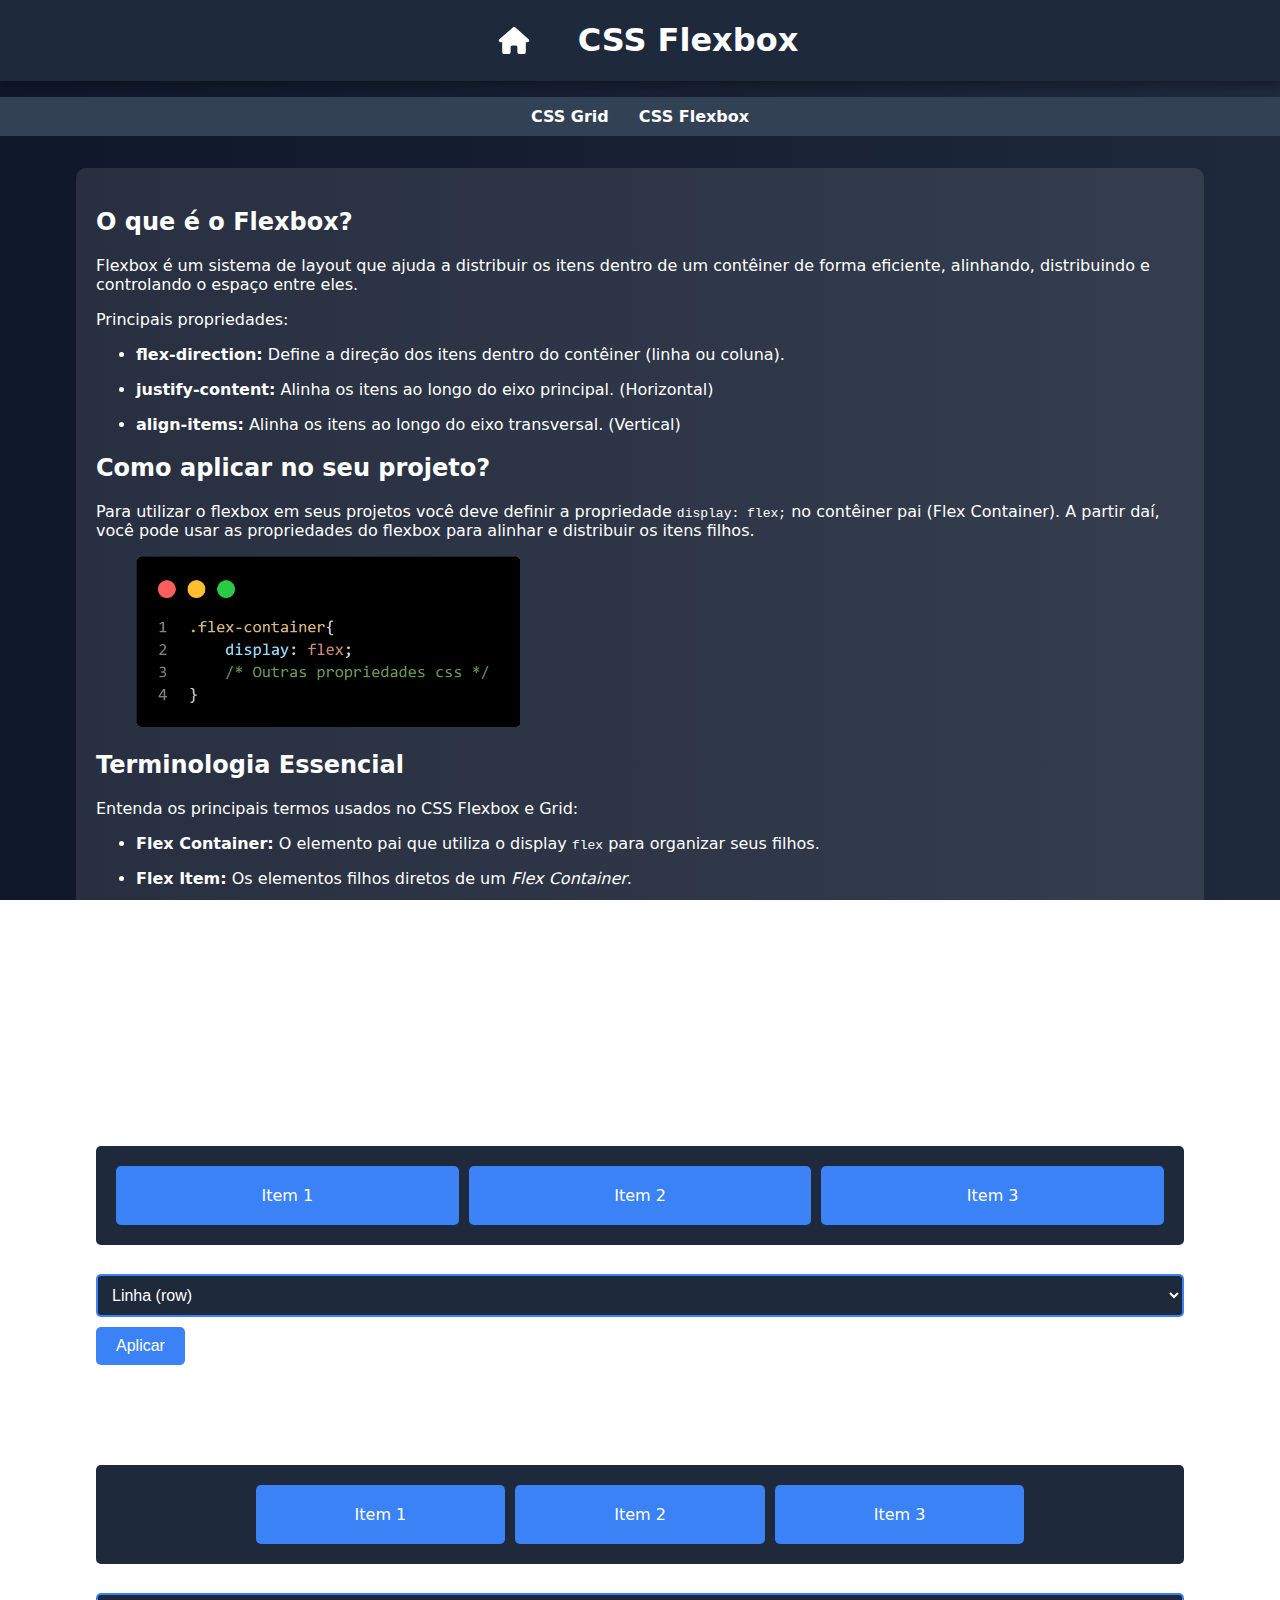
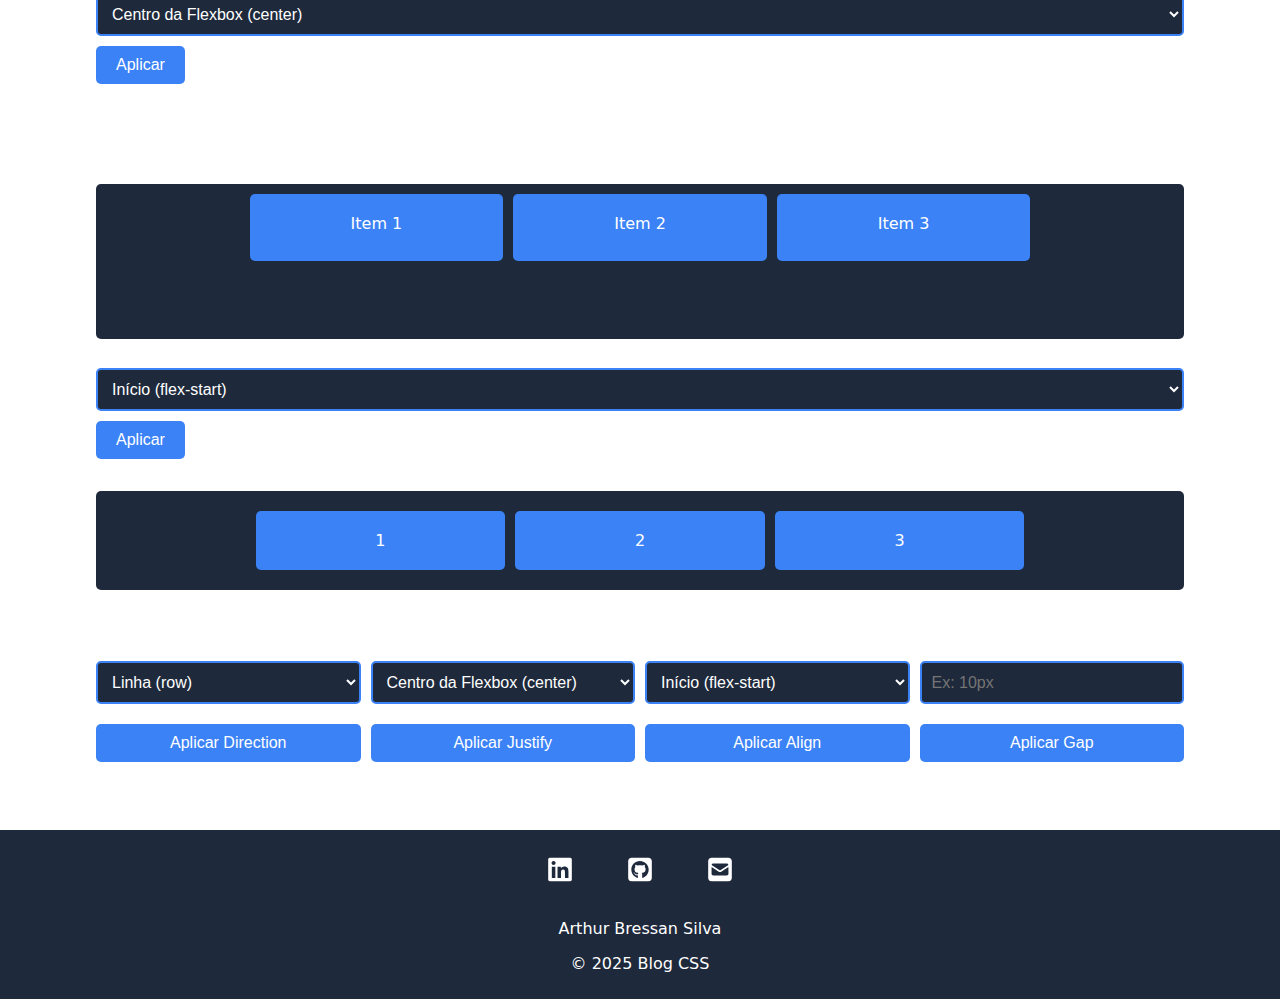
==== flexbox.html @ 9849afd4 "footer_upd_all_pages" ====
<!DOCTYPE html>
<html lang="pt-BR">
	<head>
		<meta charset="UTF-8" />
		<meta name="viewport" content="width=device-width, initial-scale=1.0" />
		<title>CSS Flexbox</title>
		<link rel="stylesheet" href="styles.css" />
	</head>

	<body>
		<header>
			<a href="index.html"
				><svg
					id="home_icon"
					xmlns="http://www.w3.org/2000/svg"
					viewBox="0 0 576 512">
					<!--!Font Awesome Free 6.7.2 by @fontawesome - https://fontawesome.com License - https://fontawesome.com/license/free Copyright 2025 Fonticons, Inc.-->
					<path
						fill="#ffffff"
						d="M575.8 255.5c0 18-15 32.1-32 32.1l-32 0 .7 160.2c0 2.7-.2 5.4-.5 8.1l0 16.2c0 22.1-17.9 40-40 40l-16 0c-1.1 0-2.2 0-3.3-.1c-1.4 .1-2.8 .1-4.2 .1L416 512l-24 0c-22.1 0-40-17.9-40-40l0-24 0-64c0-17.7-14.3-32-32-32l-64 0c-17.7 0-32 14.3-32 32l0 64 0 24c0 22.1-17.9 40-40 40l-24 0-31.9 0c-1.5 0-3-.1-4.5-.2c-1.2 .1-2.4 .2-3.6 .2l-16 0c-22.1 0-40-17.9-40-40l0-112c0-.9 0-1.9 .1-2.8l0-69.7-32 0c-18 0-32-14-32-32.1c0-9 3-17 10-24L266.4 8c7-7 15-8 22-8s15 2 21 7L564.8 231.5c8 7 12 15 11 24z" />
				</svg>
			</a>

			<h1>CSS Flexbox</h1>
		</header>
		<nav>
			<ul>
				<li><a href="grid.html">CSS Grid</a></li>
				<li><a href="flexbox.html">CSS Flexbox</a></li>
			</ul>
		</nav>
		<main>
			<section>
				<h2>O que é o Flexbox?</h2>
				<div class="info-box">
					<p>
						Flexbox é um sistema de layout que ajuda a distribuir os itens
						dentro de um contêiner de forma eficiente, alinhando, distribuindo e
						controlando o espaço entre eles.
					</p>
					<p>Principais propriedades:</p>
					<ul>
						<li>
							<strong>flex-direction:</strong> Define a direção dos itens dentro
							do contêiner (linha ou coluna).
						</li>
						<li>
							<strong>justify-content:</strong> Alinha os itens ao longo do eixo
							principal. (Horizontal)
						</li>
						<li>
							<strong>align-items:</strong> Alinha os itens ao longo do eixo
							transversal. (Vertical)
						</li>
					</ul>
				</div>
				<h2>Como aplicar no seu projeto?</h2>
				<p>
					Para utilizar o flexbox em seus projetos você deve definir a
					propriedade <code>display: flex;</code> no contêiner pai (Flex
					Container). A partir daí, você pode usar as propriedades do flexbox
					para alinhar e distribuir os itens filhos.
				</p>

				<figure>
					<img src="imgs/flex_container.png" alt="Código para usar o flexbox" />
				</figure>

				<h2>Terminologia Essencial</h2>
				<p>Entenda os principais termos usados no CSS Flexbox e Grid:</p>
				<ul>
					<li>
						<strong>Flex Container:</strong> O elemento pai que utiliza o
						display <code>flex</code> para organizar seus filhos.
					</li>
					<li>
						<strong>Flex Item:</strong> Os elementos filhos diretos de um
						<em>Flex Container</em>.
					</li>
					<li>
						<strong>Eixo Principal (Main Axis):</strong> O eixo ao longo do qual
						os itens são alinhados. É definido pela propriedade
						<code>flex-direction</code>.
					</li>
					<li>
						<strong>Eixo Transversal (Cross Axis):</strong> O eixo perpendicular
						ao eixo principal. É usado para alinhar itens com
						<code>align-items</code>.
					</li>
					<li>
						<strong>Gap:</strong> Espaçamento entre os itens em um contêiner
						flex ou grid, definido pelas propriedades <code>gap</code>,
						<code>row-gap</code> e <code>column-gap</code>.
					</li>
					<li>
						<strong>Justify Content:</strong> Propriedade usada para alinhar os
						itens ao longo do eixo principal.
					</li>
					<li>
						<strong>Align Items:</strong> Propriedade usada para alinhar os
						itens ao longo do eixo transversal.
					</li>
				</ul>

				<div class="section-examples">
					<article>
						<h2>Exemplo de CSS flex-direction</h2>
						<div class="flex-container" id="flexContainerDirection">
							<div class="flex-item">Item 1</div>
							<div class="flex-item">Item 2</div>
							<div class="flex-item">Item 3</div>
						</div>

						<label for="flexDirection">Flex Direction:</label>
						<select id="flexDirection">
							<option value="row">Linha (row)</option>
							<option value="column">Coluna (column)</option>
							<option value="row-reverse">Linha Invertida (row-reverse)</option>
							<option value="column-reverse">
								Coluna Invertida (column-reverse)
							</option>
						</select>

						<button onclick="updateFlexboxDirection()">Aplicar</button>
					</article>

					<article>
						<h2>Exemplo de CSS flex justify-content</h2>
						<div class="flex-container-justify" id="flexContainerJustify">
							<div class="flex-item-justify">Item 1</div>
							<div class="flex-item-justify">Item 2</div>
							<div class="flex-item-justify">Item 3</div>
						</div>

						<label for="flexJustify">Flex Justify:</label>
						<select id="flexJustify">
							<option value="center">Centro da Flexbox (center)</option>
							<option value="flex-start">Começo da Flexbox (flex-start)</option>
							<option value="flex-end">Fim da Flexbox (flex-end)</option>
							<option value="space-between">
								Espaço entre (space-between)
							</option>
							<option value="space-around">
								Espaço ao redor (space-around)
							</option>
							<option value="space-evenly">
								Espaço eventual (space-evenly)
							</option>
						</select>

						<button onclick="updateFlexboxJustify()">Aplicar</button>
					</article>

					<article>
						<h2>Exemplo de CSS align-items</h2>
						<div class="flex-container-align" id="flexContainerAlign">
							<div class="flex-item-align">Item 1</div>
							<div class="flex-item-align">Item 2</div>
							<div class="flex-item-align">Item 3</div>
						</div>

						<label for="alignItems">Escolha o alinhamento:</label>
						<select id="alignItems">
							<option value="flex-start">Início (flex-start)</option>
							<option value="flex-end">Fim (flex-end)</option>
							<option value="center">Centro (center)</option>
							<option value="baseline">Baseline</option>
						</select>

						<button onclick="updateAlignItems()">Aplicar</button>
					</article>

					<div class="flex-container" id="flexContainerComplete">
						<div class="flex-item-justify">1</div>
						<div class="flex-item-justify">2</div>
						<div class="flex-item-justify">3</div>
					</div>

					<div class="inputs-examples-flex">
						<label for="flexDirection">Flex Direction:</label>
						<label for="justifyContent">Justify Content:</label>
						<label for="alignItems">Align Items:</label>
						<label for="gapFlex">Gap:</label>

						<select id="flexDirectionComp">
							<option value="row">Linha (row)</option>
							<option value="column">Coluna (column)</option>
							<option value="row-reverse">Linha Invertida (row-reverse)</option>
							<option value="column-reverse">
								Coluna Invertida (column-reverse)
							</option>
						</select>

						<select id="justifyContentComp">
							<option value="center">Centro da Flexbox (center)</option>
							<option value="flex-start">Começo da Flexbox (flex-start)</option>
							<option value="flex-end">Fim da Flexbox (flex-end)</option>
							<option value="space-between">
								Espaço entre (space-between)
							</option>
							<option value="space-around">
								Espaço ao redor (space-around)
							</option>
							<option value="space-evenly">
								Espaço eventual (space-evenly)
							</option>
						</select>

						<select id="alignItemsComp">
							<option value="flex-start">Início (flex-start)</option>
							<option value="flex-end">Fim (flex-end)</option>
							<option value="center">Centro (center)</option>
							<option value="baseline">Baseline</option>
						</select>

						<input type="text" id="gapFlexComp" placeholder="Ex: 10px" />

						<button onclick="updateFlexDirection()">Aplicar Direction</button>
						<button onclick="updateJustifyContent()">Aplicar Justify</button>
						<button onclick="updateAlignItemsComp()">Aplicar Align</button>
						<button onclick="updateGapFlex()">Aplicar Gap</button>
					</div>
				</div>
			</section>
		</main>
		<footer>
			<figure>
			  <p>
				<a href="https://www.linkedin.com/in/arthur-bressan-silva/"><svg class="icon_footer" xmlns="http://www.w3.org/2000/svg" viewBox="0 0 448 512"><!--!Font Awesome Free 6.7.2 by @fontawesome - https://fontawesome.com License - https://fontawesome.com/license/free Copyright 2025 Fonticons, Inc.--><path fill="#ffffff" d="M416 32H31.9C14.3 32 0 46.5 0 64.3v383.4C0 465.5 14.3 480 31.9 480H416c17.6 0 32-14.5 32-32.3V64.3c0-17.8-14.4-32.3-32-32.3zM135.4 416H69V202.2h66.5V416zm-33.2-243c-21.3 0-38.5-17.3-38.5-38.5S80.9 96 102.2 96c21.2 0 38.5 17.3 38.5 38.5 0 21.3-17.2 38.5-38.5 38.5zm282.1 243h-66.4V312c0-24.8-.5-56.7-34.5-56.7-34.6 0-39.9 27-39.9 54.9V416h-66.4V202.2h63.7v29.2h.9c8.9-16.8 30.6-34.5 62.9-34.5 67.2 0 79.7 44.3 79.7 101.9V416z"/></svg></a>
			  </p>
			  <p>
				<a href="https://github.com/Arthur-Bressan"><svg class="icon_footer" xmlns="http://www.w3.org/2000/svg" viewBox="0 0 448 512"><!--!Font Awesome Free 6.7.2 by @fontawesome - https://fontawesome.com License - https://fontawesome.com/license/free Copyright 2025 Fonticons, Inc.--><path fill="#ffffff" d="M448 96c0-35.3-28.7-64-64-64H64C28.7 32 0 60.7 0 96V416c0 35.3 28.7 64 64 64H384c35.3 0 64-28.7 64-64V96zM265.8 407.7c0-1.8 0-6 .1-11.6c.1-11.4 .1-28.8 .1-43.7c0-15.6-5.2-25.5-11.3-30.7c37-4.1 76-9.2 76-73.1c0-18.2-6.5-27.3-17.1-39c1.7-4.3 7.4-22-1.7-45c-13.9-4.3-45.7 17.9-45.7 17.9c-13.2-3.7-27.5-5.6-41.6-5.6s-28.4 1.9-41.6 5.6c0 0-31.8-22.2-45.7-17.9c-9.1 22.9-3.5 40.6-1.7 45c-10.6 11.7-15.6 20.8-15.6 39c0 63.6 37.3 69 74.3 73.1c-4.8 4.3-9.1 11.7-10.6 22.3c-9.5 4.3-33.8 11.7-48.3-13.9c-9.1-15.8-25.5-17.1-25.5-17.1c-16.2-.2-1.1 10.2-1.1 10.2c10.8 5 18.4 24.2 18.4 24.2c9.7 29.7 56.1 19.7 56.1 19.7c0 9 .1 21.7 .1 30.6c0 4.8 .1 8.6 .1 10c0 4.3-3 9.5-11.5 8C106 393.6 59.8 330.8 59.8 257.4c0-91.8 70.2-161.5 162-161.5s166.2 69.7 166.2 161.5c.1 73.4-44.7 136.3-110.7 158.3c-8.4 1.5-11.5-3.7-11.5-8zm-90.5-54.8c-.2-1.5 1.1-2.8 3-3.2c1.9-.2 3.7 .6 3.9 1.9c.3 1.3-1 2.6-3 3c-1.9 .4-3.7-.4-3.9-1.7zm-9.1 3.2c-2.2 .2-3.7-.9-3.7-2.4c0-1.3 1.5-2.4 3.5-2.4c1.9-.2 3.7 .9 3.7 2.4c0 1.3-1.5 2.4-3.5 2.4zm-14.3-2.2c-1.9-.4-3.2-1.9-2.8-3.2s2.4-1.9 4.1-1.5c2 .6 3.3 2.1 2.8 3.4c-.4 1.3-2.4 1.9-4.1 1.3zm-12.5-7.3c-1.5-1.3-1.9-3.2-.9-4.1c.9-1.1 2.8-.9 4.3 .6c1.3 1.3 1.8 3.3 .9 4.1c-.9 1.1-2.8 .9-4.3-.6zm-8.5-10c-1.1-1.5-1.1-3.2 0-3.9c1.1-.9 2.8-.2 3.7 1.3c1.1 1.5 1.1 3.3 0 4.1c-.9 .6-2.6 0-3.7-1.5zm-6.3-8.8c-1.1-1.3-1.3-2.8-.4-3.5c.9-.9 2.4-.4 3.5 .6c1.1 1.3 1.3 2.8 .4 3.5c-.9 .9-2.4 .4-3.5-.6zm-6-6.4c-1.3-.6-1.9-1.7-1.5-2.6c.4-.6 1.5-.9 2.8-.4c1.3 .7 1.9 1.8 1.5 2.6c-.4 .9-1.7 1.1-2.8 .4z"/></svg></a>
			  </p>
			  <p>
				<a href="mailto:arthurbressan789@gmail.com?subject=Contato%20via%20GitHub&body=Olá,%20Arthur!"><svg class="icon_footer"  xmlns="http://www.w3.org/2000/svg" viewBox="0 0 448 512"><!--!Font Awesome Free 6.7.2 by @fontawesome - https://fontawesome.com License - https://fontawesome.com/license/free Copyright 2025 Fonticons, Inc.--><path fill="#ffffff" d="M64 32C28.7 32 0 60.7 0 96L0 416c0 35.3 28.7 64 64 64l320 0c35.3 0 64-28.7 64-64l0-320c0-35.3-28.7-64-64-64L64 32zM218 271.7L64.2 172.4C66 156.4 79.5 144 96 144l256 0c16.5 0 30 12.4 31.8 28.4L230 271.7c-1.8 1.2-3.9 1.8-6 1.8s-4.2-.6-6-1.8zm29.4 26.9L384 210.4 384 336c0 17.7-14.3 32-32 32L96 368c-17.7 0-32-14.3-32-32l0-125.6 136.6 88.2c7 4.5 15.1 6.9 23.4 6.9s16.4-2.4 23.4-6.9z"/></svg></a>
			  </p>
			</figure>
			
			<p>Arthur Bressan Silva</p>
			<p>&copy; 2025 Blog CSS</p>
	  
		  </footer>

		<script src="script.js"></script>
	</body>
</html>
---- styles.css ----
body {
    font-family: system-ui, -apple-system, BlinkMacSystemFont, 'Segoe UI', Roboto, Oxygen, Ubuntu, Cantarell, 'Open Sans', 'Helvetica Neue', sans-serif;
    margin: 0;
    padding: 0;
    background: linear-gradient(to right, #0f172a, #1e293b);
    color: #ffffff;
    background-repeat: no-repeat;
    background-attachment: fixed;
    background-size: cover;
    width: 100%;
}

html, body, section, header, footer {
    overflow-x: hidden; /* Disable horizontal scrolling */
    overflow-y: auto;
}

header {
    display: flex;
    align-items: center;
    justify-content: center;
    gap: 2em;
    background: #1e293b;
    box-shadow: 0px 4px 10px rgba(0, 0, 0, 0.3);
}

#home_icon {
    width: 5vw;
    height: 3vh;
    display: block;
}

#home_icon:hover {
    cursor: pointer;
}

nav ul {
    display: flex;
    justify-content: center;
    list-style: none;
    padding: 10px;
    background: #334155;
}

nav ul li {
    margin: 0 15px;
}

nav ul li a {
    color: #ffffff;
    text-decoration: none;
    font-weight: bold;
}

li{
    margin-bottom: 1em;
}

main {
    display: flex;
    flex-direction: column;
    flex-wrap: wrap;
    gap: 2em;
    margin-top: 2em;
}

img {
    width: 30vw;
}

section {
    display: block;
    padding: 20px;
    background: rgba(255, 255, 255, 0.1);
    border-radius: 10px;
    width: 85%;
    margin: 0 auto;
}

.section-examples {
    display: flex;
    flex-direction: column;
    border-radius: 10px;
    width: 100%;
    margin: 0 auto;
    gap: 2em;
}

.inputs-examples-flex {
    display: grid;
    grid-template-columns: 1fr 1fr 1fr 1fr;
    gap: 10px;
}

footer {
    text-align: center;
    padding: 10px;
    background: #1e293b;
    margin-top: 3em;
}

footer figure {
    display: flex;
    justify-content: center;
    align-items: center;
    gap: 1em;
    margin: 0;
}

.icon_footer {
    width: 5vw;
    height: 3vh;
    align-self: center;
}

.icon_footer:hover {
    cursor: pointer;
    transform: scale(1.2);
    transition: .3s ease-out;
}

.flex-container {
    display: flex;
    flex-direction: row;
    justify-content: center; /* Alinha os itens ao centro */
    gap: 10px;
    background: #1e293b;
    padding: 20px;
    border-radius: 5px;
}

.flex-item {
    background: #3b82f6;
    padding: 20px;
    text-align: center;
    border-radius: 5px;
    color: white;
    width: 20px;
    flex: 1;
}

.flex-container-justify {
    display: flex;
    flex-direction: row;
    justify-content: center; /* Alinha os itens ao centro */
    background: #1e293b;
    padding: 20px;
    gap: 10px;
    border-radius: 5px;
}

.flex-item-justify {
    background: #3b82f6;
    padding: 20px;
    text-align: center;
    border-radius: 5px;
    color: white;
    max-width: 20%;
    flex: 1;
}

.flex-container-align {
    display: flex;
    flex-direction: row;
    justify-content: center;
    background: #1e293b;
    padding: 10px;
    gap: 10px;
    height: 15vh;
    border-radius: 5px;
}

.flex-container-align-content{
    display: flex;
    flex-direction: row;
    justify-content: center;
    background: #1e293b;
    padding: 10px;
    gap: 10px;
    height: 15vh;
    border-radius: 5px;
}

.flex-item-align {
    background: #3b82f6;
    padding: 20px;
    text-align: center;
    border-radius: 5px;
    color: white;
    max-width: 20%;
    max-height: 20%;
    flex: 1;
}

.flex-item-align-content{
    background: #3b82f6;
    padding: 20px;
    text-align: center;
    border-radius: 5px;
    color: white;
    max-width: 20%;
    max-height: 20%;
    flex: 1;
}

input[type="text"] {
    padding: 10px;
    border: 2px solid #3b82f6;
    border-radius: 5px;
    background-color: #1e293b;
    color: white;
    font-size: 16px;
    width: 100%;
    margin: 10px 0;
    box-sizing: border-box;
    transition: all 0.3s ease;;
}

input[type="radio"] {
    appearance: none; 
    -webkit-appearance: none;
    background-color: #1e293b;
    border: 2px solid #3b82f6;
    border-radius: 5px;
    width: 20px;
    height: 20px;
    cursor: pointer;
    transition: all 0.3s ease;
    align-items: center;
}

input[type="radio"]:checked {
    background-color: #3b82f6; 
    border-color: #2563eb; 
}

input[type="radio"]:focus {
    outline: none;
    box-shadow: 0 0 5px #2563eb;
}

/* Estilo do botão */
button {
    background-color: #3b82f6;
    color: white;
    padding: 10px 20px;
    border: none;
    border-radius: 5px;
    font-size: 16px;
    cursor: pointer;
    transition: background-color 0.3s ease;
}

button a {
    color: white;
    text-decoration: none;
}

button:hover {
    background-color: #2563eb;
}

.inputs-examples {
    display: grid;
    grid-template-columns: 1fr 1fr 1fr;
    gap: 10px;
}

input[type="text"]:focus {
    outline: none;
    border-color: #2563eb;
    background-color: #1f2937;
}

.grid-container {
    display: grid;
    grid-template-columns: repeat(2, 1fr);
    gap: 10px;
    background: #1e293b;
    padding: 20px;
    width: 95%;
    border-radius: 10px;
}

.grid-item {
    background: #3b82f6;
    padding: 20px;
    text-align: center;
    border-radius: 5px;
    color: white;
}

/* Estilo para o select */
select {
    padding: 10px;
    border: 2px solid #3b82f6;
    border-radius: 5px;
    background-color: #1e293b;
    color: white;
    font-size: 16px;
    width: 100%;
    margin: 10px 0;
    box-sizing: border-box;
    transition: all 0.3s ease;
}

select:focus {
    outline: none;
    border-color: #2563eb;
    background-color: #1f2937;
}

/* Estilo do botão */
button {
    background-color: #3b82f6;
    color: white;
    padding: 10px 20px;
    border: none;
    border-radius: 5px;
    font-size: 16px;
    cursor: pointer;
    transition: background-color 0.3s ease;
}

button:hover {
    background-color: #2563eb;
}

@media (max-width: 768px) {
    main {
        grid-template-columns: repeat(2, 1fr);
    }

    .flex-item-justify {
        max-width: 2em;
    }
}

@media (max-width: 430px) {
    .inputs-examples-flex {
        grid-template-columns: 1fr 1fr 1fr 1fr;
    }

    .inputs-examples-flex button {
        background-color: #3b82f6;
        color: white;
        width: 90%;
        text-align: left;
        padding: 10px 10px;
    }

    img {
        width: 100%;
    }
}
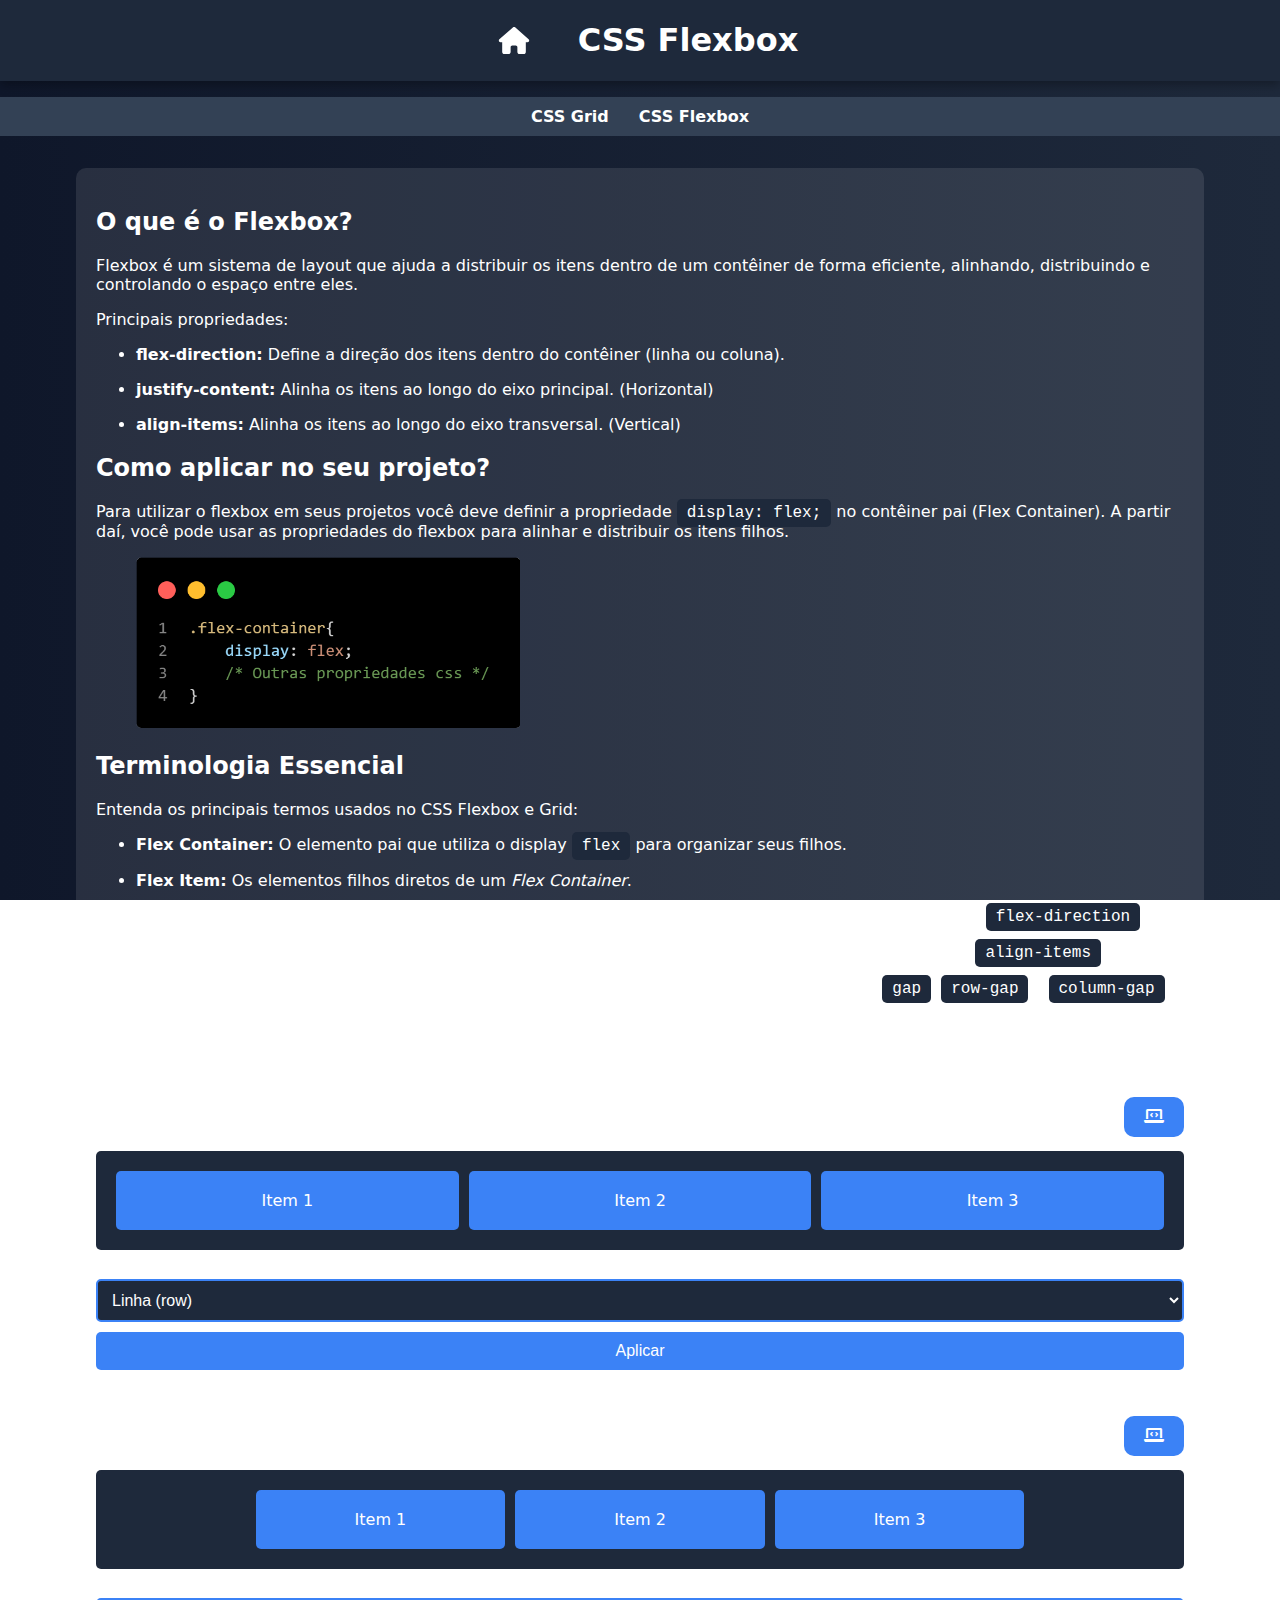
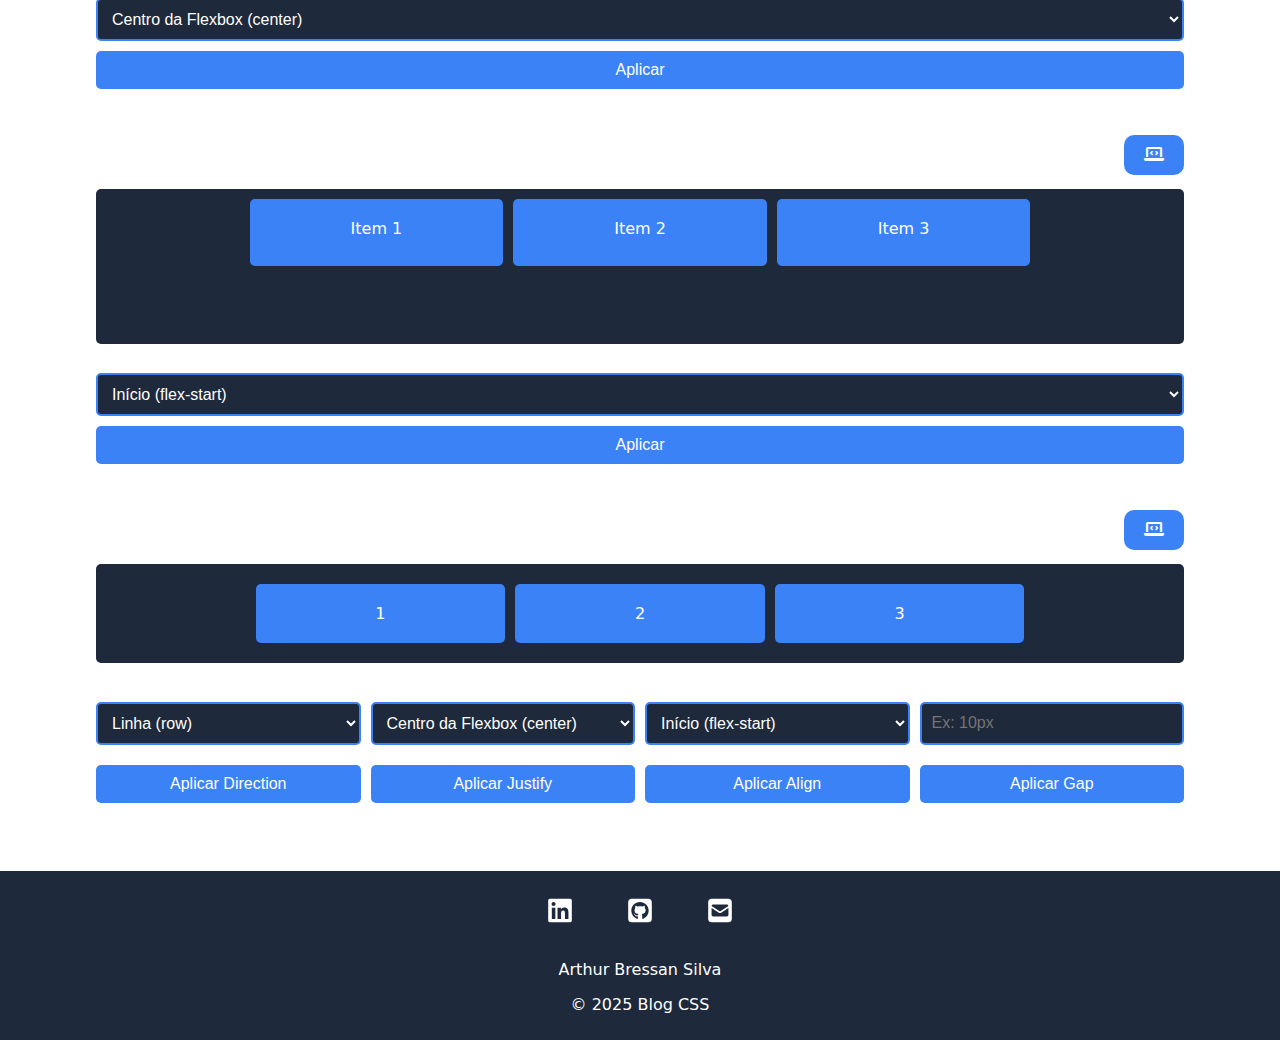
==== commit 868f4052: "flex_code_view" ====
--- a/flexbox.html
+++ b/flexbox.html
@@ -5,6 +5,7 @@
 		<meta name="viewport" content="width=device-width, initial-scale=1.0" />
 		<title>CSS Flexbox</title>
 		<link rel="stylesheet" href="styles.css" />
+		<link rel="stylesheet" href="https://cdnjs.cloudflare.com/ajax/libs/font-awesome/6.0.0-beta3/css/all.min.css">
 	</head>
 
 	<body>
@@ -29,6 +30,32 @@
 				<li><a href="flexbox.html">CSS Flexbox</a></li>
 			</ul>
 		</nav>
+
+		<template id="popup_template">
+			<div class="popup_code" id="popup_code_inner">
+			  <div class="article_header">
+				<h2>Código para melhor visualização</h2>
+				<span class="close" onclick="close_popup()">&times;</span>
+			  </div>
+			  <label id="example_title"></label>
+			  <div class="popup_code_content">
+				<code class="language-css">
+				  <p>.flex-container {</p>
+				  <ul class="code-list" id="code_list">
+					<!-- Itens serão adicionados via JS -->
+				  </ul>
+				  }
+				</code>
+			  </div>
+			  <p>
+				Este código é atualizado conforme você utiliza a exemplo interativo.
+			  </p>
+			</div>
+		  </template>
+		  
+		  <!-- Local onde o popup será exibido -->
+		  <div id="popup_code_container"></div>
+
 		<main>
 			<section>
 				<h2>O que é o Flexbox?</h2>
@@ -104,7 +131,11 @@
 
 				<div class="section-examples">
 					<article>
-						<h2>Exemplo de CSS flex-direction</h2>
+						<div class="article_header">
+							<h2>Exemplo de CSS flex-direction</h2>
+							<button onclick="open_popup('flexContainerDirection')"><i class="fa-solid fa-laptop-code" style="color: fff;"></i></button>
+						</div>
+
 						<div class="flex-container" id="flexContainerDirection">
 							<div class="flex-item">Item 1</div>
 							<div class="flex-item">Item 2</div>
@@ -125,7 +156,10 @@
 					</article>
 
 					<article>
-						<h2>Exemplo de CSS flex justify-content</h2>
+						<div class="article_header">
+							<h2>Exemplo de CSS flex justify-content</h2>
+							<button onclick="open_popup('flexContainerJustify')"><i class="fa-solid fa-laptop-code" style="color: fff;"></i></button>
+						</div>
 						<div class="flex-container-justify" id="flexContainerJustify">
 							<div class="flex-item-justify">Item 1</div>
 							<div class="flex-item-justify">Item 2</div>
@@ -152,7 +186,10 @@
 					</article>
 
 					<article>
-						<h2>Exemplo de CSS align-items</h2>
+						<div class="article_header">
+							<h2>Exemplo de CSS align-items</h2>
+							<button onclick="open_popup('flexContainerAlign')"><i class="fa-solid fa-laptop-code" style="color: fff;"></i></button>
+						</div>
 						<div class="flex-container-align" id="flexContainerAlign">
 							<div class="flex-item-align">Item 1</div>
 							<div class="flex-item-align">Item 2</div>
@@ -170,76 +207,109 @@
 						<button onclick="updateAlignItems()">Aplicar</button>
 					</article>
 
-					<div class="flex-container" id="flexContainerComplete">
-						<div class="flex-item-justify">1</div>
-						<div class="flex-item-justify">2</div>
-						<div class="flex-item-justify">3</div>
-					</div>
-
-					<div class="inputs-examples-flex">
-						<label for="flexDirection">Flex Direction:</label>
-						<label for="justifyContent">Justify Content:</label>
-						<label for="alignItems">Align Items:</label>
-						<label for="gapFlex">Gap:</label>
-
-						<select id="flexDirectionComp">
-							<option value="row">Linha (row)</option>
-							<option value="column">Coluna (column)</option>
-							<option value="row-reverse">Linha Invertida (row-reverse)</option>
-							<option value="column-reverse">
-								Coluna Invertida (column-reverse)
-							</option>
-						</select>
-
-						<select id="justifyContentComp">
-							<option value="center">Centro da Flexbox (center)</option>
-							<option value="flex-start">Começo da Flexbox (flex-start)</option>
-							<option value="flex-end">Fim da Flexbox (flex-end)</option>
-							<option value="space-between">
-								Espaço entre (space-between)
-							</option>
-							<option value="space-around">
-								Espaço ao redor (space-around)
-							</option>
-							<option value="space-evenly">
-								Espaço eventual (space-evenly)
-							</option>
-						</select>
-
-						<select id="alignItemsComp">
-							<option value="flex-start">Início (flex-start)</option>
-							<option value="flex-end">Fim (flex-end)</option>
-							<option value="center">Centro (center)</option>
-							<option value="baseline">Baseline</option>
-						</select>
-
-						<input type="text" id="gapFlexComp" placeholder="Ex: 10px" />
-
-						<button onclick="updateFlexDirection()">Aplicar Direction</button>
-						<button onclick="updateJustifyContent()">Aplicar Justify</button>
-						<button onclick="updateAlignItemsComp()">Aplicar Align</button>
-						<button onclick="updateGapFlex()">Aplicar Gap</button>
-					</div>
+					<article>
+						<div class="article_header">
+							<h2>Exemplo Completo</h2>
+							<button onclick="open_popup('flexContainerComplete')"><i class="fa-solid fa-laptop-code" style="color: fff;"></i></button>
+						</div>
+						<div class="flex-container" id="flexContainerComplete">
+							<div class="flex-item-justify">1</div>
+							<div class="flex-item-justify">2</div>
+							<div class="flex-item-justify">3</div>
+						</div>
+
+						<div class="inputs-examples-flex">
+							<label for="flexDirection">Flex Direction:</label>
+							<label for="justifyContent">Justify Content:</label>
+							<label for="alignItems">Align Items:</label>
+							<label for="gapFlex">Gap:</label>
+
+							<select id="flexDirectionComp">
+								<option value="row">Linha (row)</option>
+								<option value="column">Coluna (column)</option>
+								<option value="row-reverse">Linha Invertida (row-reverse)</option>
+								<option value="column-reverse">
+									Coluna Invertida (column-reverse)
+								</option>
+							</select>
+
+							<select id="justifyContentComp">
+								<option value="center">Centro da Flexbox (center)</option>
+								<option value="flex-start">Começo da Flexbox (flex-start)</option>
+								<option value="flex-end">Fim da Flexbox (flex-end)</option>
+								<option value="space-between">
+									Espaço entre (space-between)
+								</option>
+								<option value="space-around">
+									Espaço ao redor (space-around)
+								</option>
+								<option value="space-evenly">
+									Espaço eventual (space-evenly)
+								</option>
+							</select>
+
+							<select id="alignItemsComp">
+								<option value="flex-start">Início (flex-start)</option>
+								<option value="flex-end">Fim (flex-end)</option>
+								<option value="center">Centro (center)</option>
+								<option value="baseline">Baseline</option>
+							</select>
+
+							<input type="text" id="gapFlexComp" placeholder="Ex: 10px" />
+
+							<button onclick="updateFlexDirection()">Aplicar Direction</button>
+							<button onclick="updateJustifyContent()">Aplicar Justify</button>
+							<button onclick="updateAlignItemsComp()">Aplicar Align</button>
+							<button onclick="updateGapFlex()">Aplicar Gap</button>
+						</div>
+					</article>
 				</div>
 			</section>
 		</main>
 		<footer>
 			<figure>
-			  <p>
-				<a href="https://www.linkedin.com/in/arthur-bressan-silva/"><svg class="icon_footer" xmlns="http://www.w3.org/2000/svg" viewBox="0 0 448 512"><!--!Font Awesome Free 6.7.2 by @fontawesome - https://fontawesome.com License - https://fontawesome.com/license/free Copyright 2025 Fonticons, Inc.--><path fill="#ffffff" d="M416 32H31.9C14.3 32 0 46.5 0 64.3v383.4C0 465.5 14.3 480 31.9 480H416c17.6 0 32-14.5 32-32.3V64.3c0-17.8-14.4-32.3-32-32.3zM135.4 416H69V202.2h66.5V416zm-33.2-243c-21.3 0-38.5-17.3-38.5-38.5S80.9 96 102.2 96c21.2 0 38.5 17.3 38.5 38.5 0 21.3-17.2 38.5-38.5 38.5zm282.1 243h-66.4V312c0-24.8-.5-56.7-34.5-56.7-34.6 0-39.9 27-39.9 54.9V416h-66.4V202.2h63.7v29.2h.9c8.9-16.8 30.6-34.5 62.9-34.5 67.2 0 79.7 44.3 79.7 101.9V416z"/></svg></a>
-			  </p>
-			  <p>
-				<a href="https://github.com/Arthur-Bressan"><svg class="icon_footer" xmlns="http://www.w3.org/2000/svg" viewBox="0 0 448 512"><!--!Font Awesome Free 6.7.2 by @fontawesome - https://fontawesome.com License - https://fontawesome.com/license/free Copyright 2025 Fonticons, Inc.--><path fill="#ffffff" d="M448 96c0-35.3-28.7-64-64-64H64C28.7 32 0 60.7 0 96V416c0 35.3 28.7 64 64 64H384c35.3 0 64-28.7 64-64V96zM265.8 407.7c0-1.8 0-6 .1-11.6c.1-11.4 .1-28.8 .1-43.7c0-15.6-5.2-25.5-11.3-30.7c37-4.1 76-9.2 76-73.1c0-18.2-6.5-27.3-17.1-39c1.7-4.3 7.4-22-1.7-45c-13.9-4.3-45.7 17.9-45.7 17.9c-13.2-3.7-27.5-5.6-41.6-5.6s-28.4 1.9-41.6 5.6c0 0-31.8-22.2-45.7-17.9c-9.1 22.9-3.5 40.6-1.7 45c-10.6 11.7-15.6 20.8-15.6 39c0 63.6 37.3 69 74.3 73.1c-4.8 4.3-9.1 11.7-10.6 22.3c-9.5 4.3-33.8 11.7-48.3-13.9c-9.1-15.8-25.5-17.1-25.5-17.1c-16.2-.2-1.1 10.2-1.1 10.2c10.8 5 18.4 24.2 18.4 24.2c9.7 29.7 56.1 19.7 56.1 19.7c0 9 .1 21.7 .1 30.6c0 4.8 .1 8.6 .1 10c0 4.3-3 9.5-11.5 8C106 393.6 59.8 330.8 59.8 257.4c0-91.8 70.2-161.5 162-161.5s166.2 69.7 166.2 161.5c.1 73.4-44.7 136.3-110.7 158.3c-8.4 1.5-11.5-3.7-11.5-8zm-90.5-54.8c-.2-1.5 1.1-2.8 3-3.2c1.9-.2 3.7 .6 3.9 1.9c.3 1.3-1 2.6-3 3c-1.9 .4-3.7-.4-3.9-1.7zm-9.1 3.2c-2.2 .2-3.7-.9-3.7-2.4c0-1.3 1.5-2.4 3.5-2.4c1.9-.2 3.7 .9 3.7 2.4c0 1.3-1.5 2.4-3.5 2.4zm-14.3-2.2c-1.9-.4-3.2-1.9-2.8-3.2s2.4-1.9 4.1-1.5c2 .6 3.3 2.1 2.8 3.4c-.4 1.3-2.4 1.9-4.1 1.3zm-12.5-7.3c-1.5-1.3-1.9-3.2-.9-4.1c.9-1.1 2.8-.9 4.3 .6c1.3 1.3 1.8 3.3 .9 4.1c-.9 1.1-2.8 .9-4.3-.6zm-8.5-10c-1.1-1.5-1.1-3.2 0-3.9c1.1-.9 2.8-.2 3.7 1.3c1.1 1.5 1.1 3.3 0 4.1c-.9 .6-2.6 0-3.7-1.5zm-6.3-8.8c-1.1-1.3-1.3-2.8-.4-3.5c.9-.9 2.4-.4 3.5 .6c1.1 1.3 1.3 2.8 .4 3.5c-.9 .9-2.4 .4-3.5-.6zm-6-6.4c-1.3-.6-1.9-1.7-1.5-2.6c.4-.6 1.5-.9 2.8-.4c1.3 .7 1.9 1.8 1.5 2.6c-.4 .9-1.7 1.1-2.8 .4z"/></svg></a>
-			  </p>
-			  <p>
-				<a href="mailto:arthurbressan789@gmail.com?subject=Contato%20via%20GitHub&body=Olá,%20Arthur!"><svg class="icon_footer"  xmlns="http://www.w3.org/2000/svg" viewBox="0 0 448 512"><!--!Font Awesome Free 6.7.2 by @fontawesome - https://fontawesome.com License - https://fontawesome.com/license/free Copyright 2025 Fonticons, Inc.--><path fill="#ffffff" d="M64 32C28.7 32 0 60.7 0 96L0 416c0 35.3 28.7 64 64 64l320 0c35.3 0 64-28.7 64-64l0-320c0-35.3-28.7-64-64-64L64 32zM218 271.7L64.2 172.4C66 156.4 79.5 144 96 144l256 0c16.5 0 30 12.4 31.8 28.4L230 271.7c-1.8 1.2-3.9 1.8-6 1.8s-4.2-.6-6-1.8zm29.4 26.9L384 210.4 384 336c0 17.7-14.3 32-32 32L96 368c-17.7 0-32-14.3-32-32l0-125.6 136.6 88.2c7 4.5 15.1 6.9 23.4 6.9s16.4-2.4 23.4-6.9z"/></svg></a>
-			  </p>
+				<p>
+					<a href="https://www.linkedin.com/in/arthur-bressan-silva/"
+						><svg
+							class="icon_footer"
+							xmlns="http://www.w3.org/2000/svg"
+							viewBox="0 0 448 512">
+							<!--!Font Awesome Free 6.7.2 by @fontawesome - https://fontawesome.com License - https://fontawesome.com/license/free Copyright 2025 Fonticons, Inc.-->
+							<path
+								fill="#ffffff"
+								d="M416 32H31.9C14.3 32 0 46.5 0 64.3v383.4C0 465.5 14.3 480 31.9 480H416c17.6 0 32-14.5 32-32.3V64.3c0-17.8-14.4-32.3-32-32.3zM135.4 416H69V202.2h66.5V416zm-33.2-243c-21.3 0-38.5-17.3-38.5-38.5S80.9 96 102.2 96c21.2 0 38.5 17.3 38.5 38.5 0 21.3-17.2 38.5-38.5 38.5zm282.1 243h-66.4V312c0-24.8-.5-56.7-34.5-56.7-34.6 0-39.9 27-39.9 54.9V416h-66.4V202.2h63.7v29.2h.9c8.9-16.8 30.6-34.5 62.9-34.5 67.2 0 79.7 44.3 79.7 101.9V416z" /></svg>
+					</a>
+				</p>
+				<p>
+					<a href="https://github.com/Arthur-Bressan"
+						><svg
+							class="icon_footer"
+							xmlns="http://www.w3.org/2000/svg"
+							viewBox="0 0 448 512">
+							<!--!Font Awesome Free 6.7.2 by @fontawesome - https://fontawesome.com License - https://fontawesome.com/license/free Copyright 2025 Fonticons, Inc.-->
+							<path
+								fill="#ffffff"
+								d="M448 96c0-35.3-28.7-64-64-64H64C28.7 32 0 60.7 0 96V416c0 35.3 28.7 64 64 64H384c35.3 0 64-28.7 64-64V96zM265.8 407.7c0-1.8 0-6 .1-11.6c.1-11.4 .1-28.8 .1-43.7c0-15.6-5.2-25.5-11.3-30.7c37-4.1 76-9.2 76-73.1c0-18.2-6.5-27.3-17.1-39c1.7-4.3 7.4-22-1.7-45c-13.9-4.3-45.7 17.9-45.7 17.9c-13.2-3.7-27.5-5.6-41.6-5.6s-28.4 1.9-41.6 5.6c0 0-31.8-22.2-45.7-17.9c-9.1 22.9-3.5 40.6-1.7 45c-10.6 11.7-15.6 20.8-15.6 39c0 63.6 37.3 69 74.3 73.1c-4.8 4.3-9.1 11.7-10.6 22.3c-9.5 4.3-33.8 11.7-48.3-13.9c-9.1-15.8-25.5-17.1-25.5-17.1c-16.2-.2-1.1 10.2-1.1 10.2c10.8 5 18.4 24.2 18.4 24.2c9.7 29.7 56.1 19.7 56.1 19.7c0 9 .1 21.7 .1 30.6c0 4.8 .1 8.6 .1 10c0 4.3-3 9.5-11.5 8C106 393.6 59.8 330.8 59.8 257.4c0-91.8 70.2-161.5 162-161.5s166.2 69.7 166.2 161.5c.1 73.4-44.7 136.3-110.7 158.3c-8.4 1.5-11.5-3.7-11.5-8zm-90.5-54.8c-.2-1.5 1.1-2.8 3-3.2c1.9-.2 3.7 .6 3.9 1.9c.3 1.3-1 2.6-3 3c-1.9 .4-3.7-.4-3.9-1.7zm-9.1 3.2c-2.2 .2-3.7-.9-3.7-2.4c0-1.3 1.5-2.4 3.5-2.4c1.9-.2 3.7 .9 3.7 2.4c0 1.3-1.5 2.4-3.5 2.4zm-14.3-2.2c-1.9-.4-3.2-1.9-2.8-3.2s2.4-1.9 4.1-1.5c2 .6 3.3 2.1 2.8 3.4c-.4 1.3-2.4 1.9-4.1 1.3zm-12.5-7.3c-1.5-1.3-1.9-3.2-.9-4.1c.9-1.1 2.8-.9 4.3 .6c1.3 1.3 1.8 3.3 .9 4.1c-.9 1.1-2.8 .9-4.3-.6zm-8.5-10c-1.1-1.5-1.1-3.2 0-3.9c1.1-.9 2.8-.2 3.7 1.3c1.1 1.5 1.1 3.3 0 4.1c-.9 .6-2.6 0-3.7-1.5zm-6.3-8.8c-1.1-1.3-1.3-2.8-.4-3.5c.9-.9 2.4-.4 3.5 .6c1.1 1.3 1.3 2.8 .4 3.5c-.9 .9-2.4 .4-3.5-.6zm-6-6.4c-1.3-.6-1.9-1.7-1.5-2.6c.4-.6 1.5-.9 2.8-.4c1.3 .7 1.9 1.8 1.5 2.6c-.4 .9-1.7 1.1-2.8 .4z" /></svg>
+							</a>
+				</p>
+				<p>
+					<a
+						href="mailto:arthurbressan789@gmail.com?subject=Contato%20via%20GitHub&body=Olá,%20Arthur!"
+						><svg
+							class="icon_footer"
+							xmlns="http://www.w3.org/2000/svg"
+							viewBox="0 0 448 512">
+							<!--!Font Awesome Free 6.7.2 by @fontawesome - https://fontawesome.com License - https://fontawesome.com/license/free Copyright 2025 Fonticons, Inc.-->
+							<path
+								fill="#ffffff"
+								d="M64 32C28.7 32 0 60.7 0 96L0 416c0 35.3 28.7 64 64 64l320 0c35.3 0 64-28.7 64-64l0-320c0-35.3-28.7-64-64-64L64 32zM218 271.7L64.2 172.4C66 156.4 79.5 144 96 144l256 0c16.5 0 30 12.4 31.8 28.4L230 271.7c-1.8 1.2-3.9 1.8-6 1.8s-4.2-.6-6-1.8zm29.4 26.9L384 210.4 384 336c0 17.7-14.3 32-32 32L96 368c-17.7 0-32-14.3-32-32l0-125.6 136.6 88.2c7 4.5 15.1 6.9 23.4 6.9s16.4-2.4 23.4-6.9z" /></svg>
+					</a>
+				</p>
 			</figure>
-			
+
 			<p>Arthur Bressan Silva</p>
 			<p>&copy; 2025 Blog CSS</p>
-	  
-		  </footer>
+		</footer>
 
 		<script src="script.js"></script>
 	</body>
--- a/styles.css
+++ b/styles.css
@@ -86,6 +86,59 @@
     gap: 2em;
 }
 
+article button:not(.article_header button) {
+    width: 100%;
+}
+
+.article_header {
+    display: flex;
+    align-items: center;
+    justify-content: space-between;
+    gap: 1em;
+}
+
+.article_header button{
+    height: 2.5em;
+    border-radius: 10px;
+}
+
+.popup_code {
+    display: none;
+    position: fixed;
+    top: 50%;
+    left: 50%;
+    transform: translate(-50%, -50%);
+    background-color: #1e293b;
+    padding: 20px;
+    padding-top: 0;
+    border-radius: 10px;
+    box-shadow: 10px 10px 200px rgba(0, 0, 0, 0.3);
+    z-index: 1000;
+}
+
+.popup_code ul {
+    list-style: none;
+    padding-left: 30px;
+}
+
+.popup_code .close {
+    scale: 2;
+    cursor: pointer;
+    transition: all 0.3s ease;
+}
+
+.popup_code .close:hover {
+    color: #c1c1c1;
+    scale: 2.4;
+}
+
+.popup_code_content {
+    display: flex;
+    flex-direction: column;
+    gap: 1em;
+}
+
+
 .inputs-examples-flex {
     display: grid;
     grid-template-columns: 1fr 1fr 1fr 1fr;
@@ -131,12 +184,18 @@
 
 .flex-item {
     background: #3b82f6;
-    padding: 20px;
-    text-align: center;
-    border-radius: 5px;
-    color: white;
-    width: 20px;
+    color: #fff;
+    text-align: center;
+    padding: 20px;
+    border-radius: 5px;
     flex: 1;
+}
+
+code {
+    background: #1e293b;
+    padding: 5px 10px;
+    border-radius: 5px;
+    font-family: 'Courier New', Courier, monospace;
 }
 
 .flex-container-justify {
@@ -310,21 +369,6 @@
     background-color: #1f2937;
 }
 
-/* Estilo do botão */
-button {
-    background-color: #3b82f6;
-    color: white;
-    padding: 10px 20px;
-    border: none;
-    border-radius: 5px;
-    font-size: 16px;
-    cursor: pointer;
-    transition: background-color 0.3s ease;
-}
-
-button:hover {
-    background-color: #2563eb;
-}
 
 @media (max-width: 768px) {
     main {
@@ -352,4 +396,8 @@
     img {
         width: 100%;
     }
-}
+
+    .popup_code {
+        width: 80%;
+    }
+}
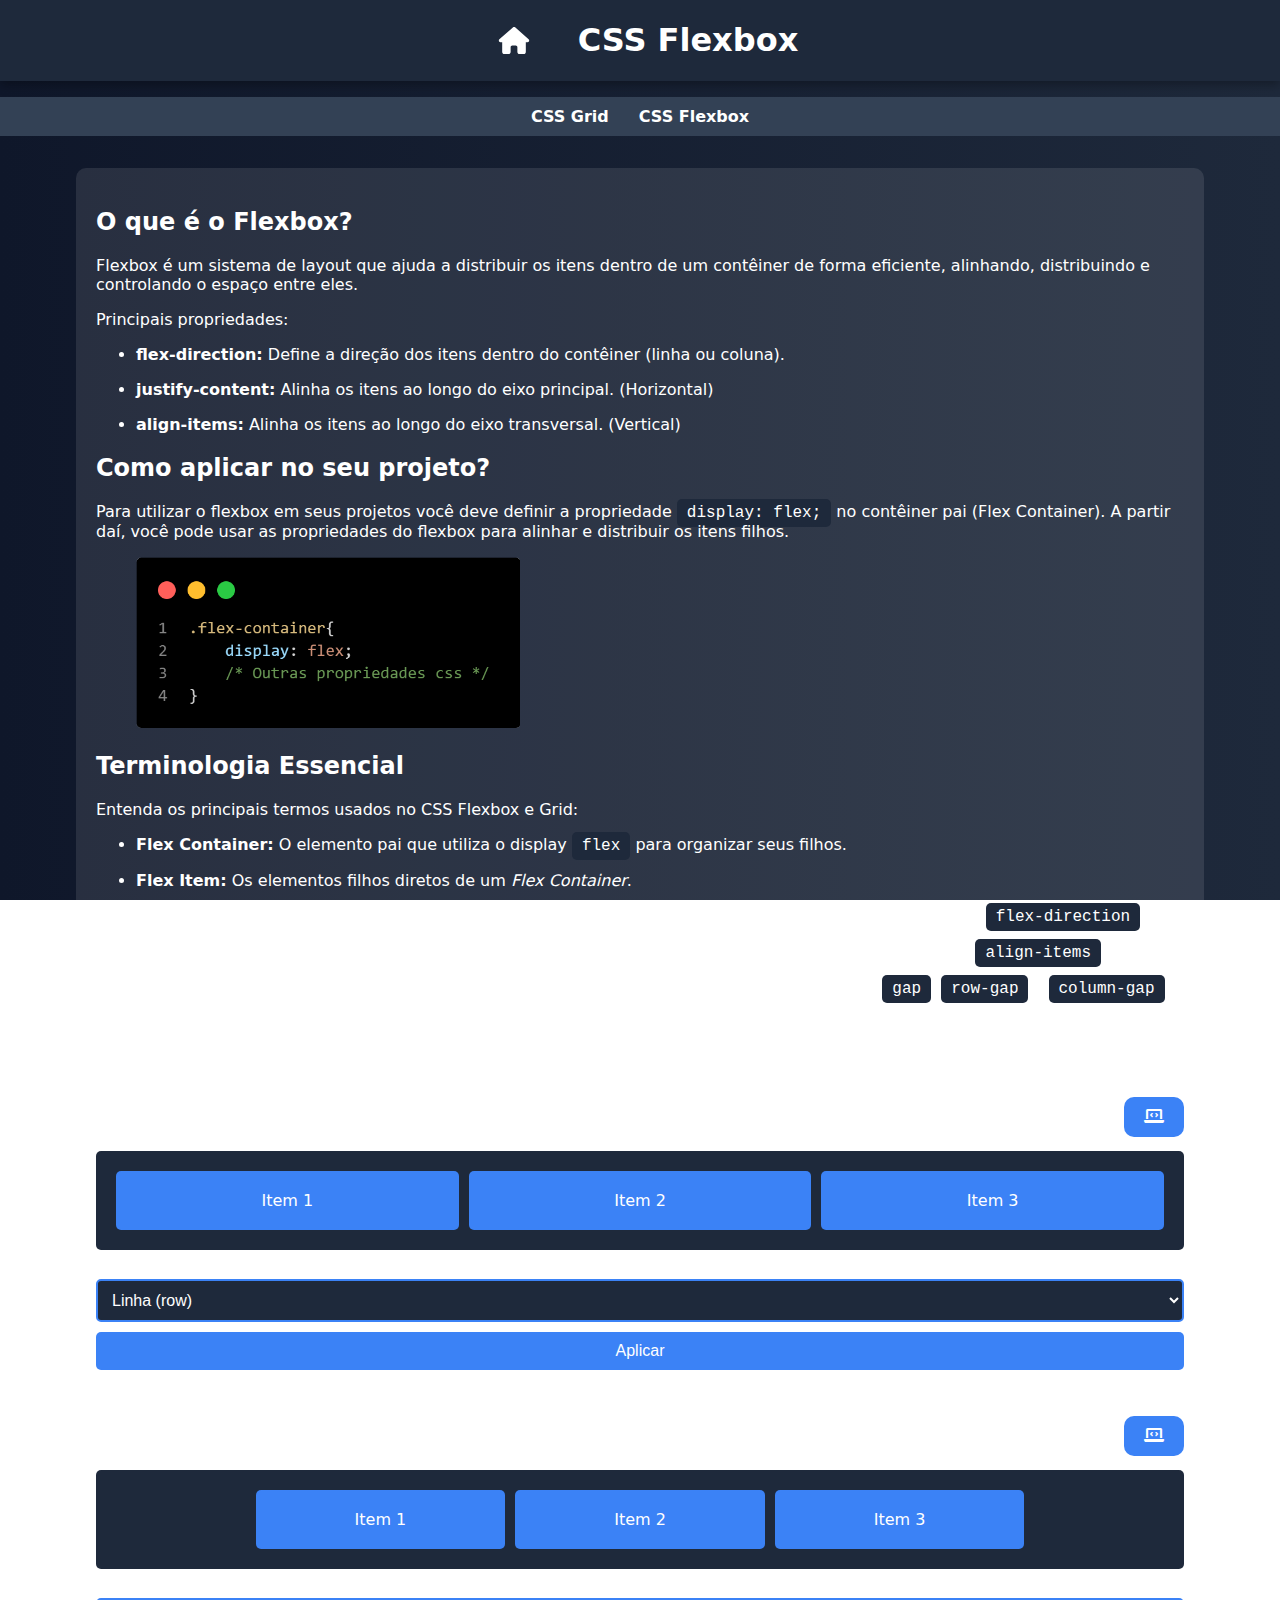
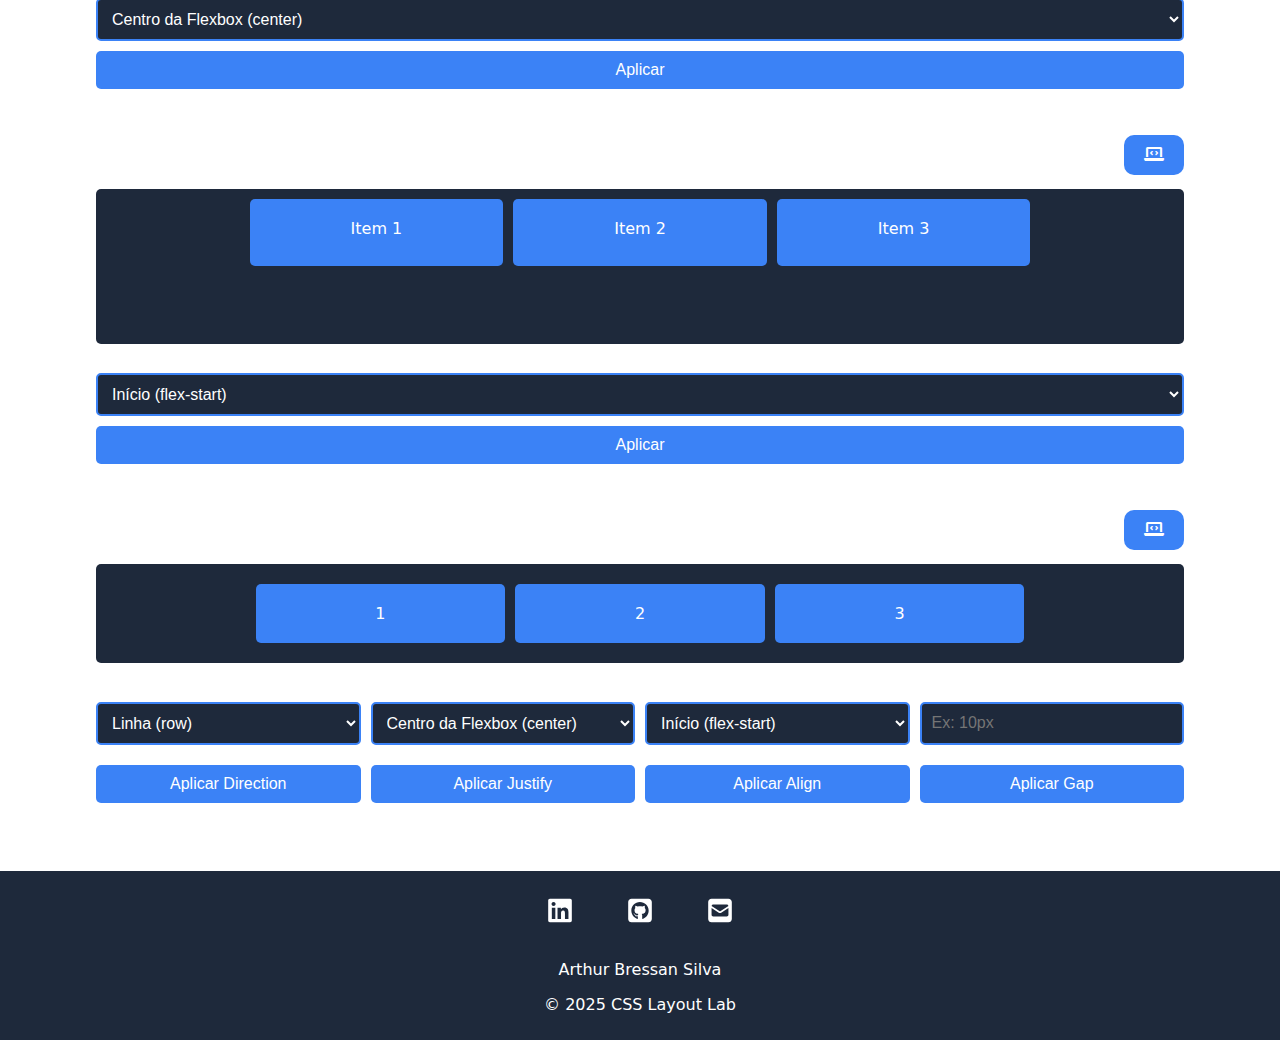
==== commit 7f3a356b: "rename_footer" ====
--- a/flexbox.html
+++ b/flexbox.html
@@ -5,7 +5,9 @@
 		<meta name="viewport" content="width=device-width, initial-scale=1.0" />
 		<title>CSS Flexbox</title>
 		<link rel="stylesheet" href="styles.css" />
-		<link rel="stylesheet" href="https://cdnjs.cloudflare.com/ajax/libs/font-awesome/6.0.0-beta3/css/all.min.css">
+		<link
+			rel="stylesheet"
+			href="https://cdnjs.cloudflare.com/ajax/libs/font-awesome/6.0.0-beta3/css/all.min.css" />
 	</head>
 
 	<body>
@@ -33,28 +35,28 @@
 
 		<template id="popup_template">
 			<div class="popup_code" id="popup_code_inner">
-			  <div class="article_header">
-				<h2>Código para melhor visualização</h2>
-				<span class="close" onclick="close_popup()">&times;</span>
-			  </div>
-			  <label id="example_title"></label>
-			  <div class="popup_code_content">
-				<code class="language-css">
-				  <p>.flex-container {</p>
-				  <ul class="code-list" id="code_list">
-					<!-- Itens serão adicionados via JS -->
-				  </ul>
-				  }
-				</code>
-			  </div>
-			  <p>
-				Este código é atualizado conforme você utiliza a exemplo interativo.
-			  </p>
+				<div class="article_header">
+					<h2>Código para melhor visualização</h2>
+					<span class="close" onclick="close_popup()">&times;</span>
+				</div>
+				<label id="example_title"></label>
+				<div class="popup_code_content">
+					<div id="overlay_flex" class="overlay"></div>
+					<code class="language-css">
+						<p>.grid-container {</p>
+						<ul class="code-list" id="code_list">
+							<!-- Itens serão adicionados via JS -->
+						</ul>
+						}
+					</code>
+				</div>
+				<p>
+					Este código é atualizado conforme você utiliza o exemplo interativo.
+				</p>
 			</div>
-		  </template>
-		  
-		  <!-- Local onde o popup será exibido -->
-		  <div id="popup_code_container"></div>
+		</template>
+
+		<div id="popup_code_container"></div>
 
 		<main>
 			<section>
@@ -133,7 +135,9 @@
 					<article>
 						<div class="article_header">
 							<h2>Exemplo de CSS flex-direction</h2>
-							<button onclick="open_popup('flexContainerDirection')"><i class="fa-solid fa-laptop-code" style="color: fff;"></i></button>
+							<button onclick="open_popup('flexContainerDirection')">
+								<i class="fa-solid fa-laptop-code" style="color: fff"></i>
+							</button>
 						</div>
 
 						<div class="flex-container" id="flexContainerDirection">
@@ -158,7 +162,9 @@
 					<article>
 						<div class="article_header">
 							<h2>Exemplo de CSS flex justify-content</h2>
-							<button onclick="open_popup('flexContainerJustify')"><i class="fa-solid fa-laptop-code" style="color: fff;"></i></button>
+							<button onclick="open_popup('flexContainerJustify')">
+								<i class="fa-solid fa-laptop-code" style="color: fff"></i>
+							</button>
 						</div>
 						<div class="flex-container-justify" id="flexContainerJustify">
 							<div class="flex-item-justify">Item 1</div>
@@ -178,7 +184,7 @@
 								Espaço ao redor (space-around)
 							</option>
 							<option value="space-evenly">
-								Espaço eventual (space-evenly)
+								Espaço igual (space-evenly)
 							</option>
 						</select>
 
@@ -188,7 +194,9 @@
 					<article>
 						<div class="article_header">
 							<h2>Exemplo de CSS align-items</h2>
-							<button onclick="open_popup('flexContainerAlign')"><i class="fa-solid fa-laptop-code" style="color: fff;"></i></button>
+							<button onclick="open_popup('flexContainerAlign')">
+								<i class="fa-solid fa-laptop-code" style="color: fff"></i>
+							</button>
 						</div>
 						<div class="flex-container-align" id="flexContainerAlign">
 							<div class="flex-item-align">Item 1</div>
@@ -210,7 +218,9 @@
 					<article>
 						<div class="article_header">
 							<h2>Exemplo Completo</h2>
-							<button onclick="open_popup('flexContainerComplete')"><i class="fa-solid fa-laptop-code" style="color: fff;"></i></button>
+							<button onclick="open_popup('flexContainerComplete')">
+								<i class="fa-solid fa-laptop-code" style="color: fff"></i>
+							</button>
 						</div>
 						<div class="flex-container" id="flexContainerComplete">
 							<div class="flex-item-justify">1</div>
@@ -227,7 +237,9 @@
 							<select id="flexDirectionComp">
 								<option value="row">Linha (row)</option>
 								<option value="column">Coluna (column)</option>
-								<option value="row-reverse">Linha Invertida (row-reverse)</option>
+								<option value="row-reverse">
+									Linha Invertida (row-reverse)
+								</option>
 								<option value="column-reverse">
 									Coluna Invertida (column-reverse)
 								</option>
@@ -235,7 +247,9 @@
 
 							<select id="justifyContentComp">
 								<option value="center">Centro da Flexbox (center)</option>
-								<option value="flex-start">Começo da Flexbox (flex-start)</option>
+								<option value="flex-start">
+									Começo da Flexbox (flex-start)
+								</option>
 								<option value="flex-end">Fim da Flexbox (flex-end)</option>
 								<option value="space-between">
 									Espaço entre (space-between)
@@ -244,7 +258,7 @@
 									Espaço ao redor (space-around)
 								</option>
 								<option value="space-evenly">
-									Espaço eventual (space-evenly)
+									Espaço igual (space-evenly)
 								</option>
 							</select>
 
@@ -277,7 +291,8 @@
 							<!--!Font Awesome Free 6.7.2 by @fontawesome - https://fontawesome.com License - https://fontawesome.com/license/free Copyright 2025 Fonticons, Inc.-->
 							<path
 								fill="#ffffff"
-								d="M416 32H31.9C14.3 32 0 46.5 0 64.3v383.4C0 465.5 14.3 480 31.9 480H416c17.6 0 32-14.5 32-32.3V64.3c0-17.8-14.4-32.3-32-32.3zM135.4 416H69V202.2h66.5V416zm-33.2-243c-21.3 0-38.5-17.3-38.5-38.5S80.9 96 102.2 96c21.2 0 38.5 17.3 38.5 38.5 0 21.3-17.2 38.5-38.5 38.5zm282.1 243h-66.4V312c0-24.8-.5-56.7-34.5-56.7-34.6 0-39.9 27-39.9 54.9V416h-66.4V202.2h63.7v29.2h.9c8.9-16.8 30.6-34.5 62.9-34.5 67.2 0 79.7 44.3 79.7 101.9V416z" /></svg>
+								d="M416 32H31.9C14.3 32 0 46.5 0 64.3v383.4C0 465.5 14.3 480 31.9 480H416c17.6 0 32-14.5 32-32.3V64.3c0-17.8-14.4-32.3-32-32.3zM135.4 416H69V202.2h66.5V416zm-33.2-243c-21.3 0-38.5-17.3-38.5-38.5S80.9 96 102.2 96c21.2 0 38.5 17.3 38.5 38.5 0 21.3-17.2 38.5-38.5 38.5zm282.1 243h-66.4V312c0-24.8-.5-56.7-34.5-56.7-34.6 0-39.9 27-39.9 54.9V416h-66.4V202.2h63.7v29.2h.9c8.9-16.8 30.6-34.5 62.9-34.5 67.2 0 79.7 44.3 79.7 101.9V416z" />
+						</svg>
 					</a>
 				</p>
 				<p>
@@ -289,8 +304,9 @@
 							<!--!Font Awesome Free 6.7.2 by @fontawesome - https://fontawesome.com License - https://fontawesome.com/license/free Copyright 2025 Fonticons, Inc.-->
 							<path
 								fill="#ffffff"
-								d="M448 96c0-35.3-28.7-64-64-64H64C28.7 32 0 60.7 0 96V416c0 35.3 28.7 64 64 64H384c35.3 0 64-28.7 64-64V96zM265.8 407.7c0-1.8 0-6 .1-11.6c.1-11.4 .1-28.8 .1-43.7c0-15.6-5.2-25.5-11.3-30.7c37-4.1 76-9.2 76-73.1c0-18.2-6.5-27.3-17.1-39c1.7-4.3 7.4-22-1.7-45c-13.9-4.3-45.7 17.9-45.7 17.9c-13.2-3.7-27.5-5.6-41.6-5.6s-28.4 1.9-41.6 5.6c0 0-31.8-22.2-45.7-17.9c-9.1 22.9-3.5 40.6-1.7 45c-10.6 11.7-15.6 20.8-15.6 39c0 63.6 37.3 69 74.3 73.1c-4.8 4.3-9.1 11.7-10.6 22.3c-9.5 4.3-33.8 11.7-48.3-13.9c-9.1-15.8-25.5-17.1-25.5-17.1c-16.2-.2-1.1 10.2-1.1 10.2c10.8 5 18.4 24.2 18.4 24.2c9.7 29.7 56.1 19.7 56.1 19.7c0 9 .1 21.7 .1 30.6c0 4.8 .1 8.6 .1 10c0 4.3-3 9.5-11.5 8C106 393.6 59.8 330.8 59.8 257.4c0-91.8 70.2-161.5 162-161.5s166.2 69.7 166.2 161.5c.1 73.4-44.7 136.3-110.7 158.3c-8.4 1.5-11.5-3.7-11.5-8zm-90.5-54.8c-.2-1.5 1.1-2.8 3-3.2c1.9-.2 3.7 .6 3.9 1.9c.3 1.3-1 2.6-3 3c-1.9 .4-3.7-.4-3.9-1.7zm-9.1 3.2c-2.2 .2-3.7-.9-3.7-2.4c0-1.3 1.5-2.4 3.5-2.4c1.9-.2 3.7 .9 3.7 2.4c0 1.3-1.5 2.4-3.5 2.4zm-14.3-2.2c-1.9-.4-3.2-1.9-2.8-3.2s2.4-1.9 4.1-1.5c2 .6 3.3 2.1 2.8 3.4c-.4 1.3-2.4 1.9-4.1 1.3zm-12.5-7.3c-1.5-1.3-1.9-3.2-.9-4.1c.9-1.1 2.8-.9 4.3 .6c1.3 1.3 1.8 3.3 .9 4.1c-.9 1.1-2.8 .9-4.3-.6zm-8.5-10c-1.1-1.5-1.1-3.2 0-3.9c1.1-.9 2.8-.2 3.7 1.3c1.1 1.5 1.1 3.3 0 4.1c-.9 .6-2.6 0-3.7-1.5zm-6.3-8.8c-1.1-1.3-1.3-2.8-.4-3.5c.9-.9 2.4-.4 3.5 .6c1.1 1.3 1.3 2.8 .4 3.5c-.9 .9-2.4 .4-3.5-.6zm-6-6.4c-1.3-.6-1.9-1.7-1.5-2.6c.4-.6 1.5-.9 2.8-.4c1.3 .7 1.9 1.8 1.5 2.6c-.4 .9-1.7 1.1-2.8 .4z" /></svg>
-							</a>
+								d="M448 96c0-35.3-28.7-64-64-64H64C28.7 32 0 60.7 0 96V416c0 35.3 28.7 64 64 64H384c35.3 0 64-28.7 64-64V96zM265.8 407.7c0-1.8 0-6 .1-11.6c.1-11.4 .1-28.8 .1-43.7c0-15.6-5.2-25.5-11.3-30.7c37-4.1 76-9.2 76-73.1c0-18.2-6.5-27.3-17.1-39c1.7-4.3 7.4-22-1.7-45c-13.9-4.3-45.7 17.9-45.7 17.9c-13.2-3.7-27.5-5.6-41.6-5.6s-28.4 1.9-41.6 5.6c0 0-31.8-22.2-45.7-17.9c-9.1 22.9-3.5 40.6-1.7 45c-10.6 11.7-15.6 20.8-15.6 39c0 63.6 37.3 69 74.3 73.1c-4.8 4.3-9.1 11.7-10.6 22.3c-9.5 4.3-33.8 11.7-48.3-13.9c-9.1-15.8-25.5-17.1-25.5-17.1c-16.2-.2-1.1 10.2-1.1 10.2c10.8 5 18.4 24.2 18.4 24.2c9.7 29.7 56.1 19.7 56.1 19.7c0 9 .1 21.7 .1 30.6c0 4.8 .1 8.6 .1 10c0 4.3-3 9.5-11.5 8C106 393.6 59.8 330.8 59.8 257.4c0-91.8 70.2-161.5 162-161.5s166.2 69.7 166.2 161.5c.1 73.4-44.7 136.3-110.7 158.3c-8.4 1.5-11.5-3.7-11.5-8zm-90.5-54.8c-.2-1.5 1.1-2.8 3-3.2c1.9-.2 3.7 .6 3.9 1.9c.3 1.3-1 2.6-3 3c-1.9 .4-3.7-.4-3.9-1.7zm-9.1 3.2c-2.2 .2-3.7-.9-3.7-2.4c0-1.3 1.5-2.4 3.5-2.4c1.9-.2 3.7 .9 3.7 2.4c0 1.3-1.5 2.4-3.5 2.4zm-14.3-2.2c-1.9-.4-3.2-1.9-2.8-3.2s2.4-1.9 4.1-1.5c2 .6 3.3 2.1 2.8 3.4c-.4 1.3-2.4 1.9-4.1 1.3zm-12.5-7.3c-1.5-1.3-1.9-3.2-.9-4.1c.9-1.1 2.8-.9 4.3 .6c1.3 1.3 1.8 3.3 .9 4.1c-.9 1.1-2.8 .9-4.3-.6zm-8.5-10c-1.1-1.5-1.1-3.2 0-3.9c1.1-.9 2.8-.2 3.7 1.3c1.1 1.5 1.1 3.3 0 4.1c-.9 .6-2.6 0-3.7-1.5zm-6.3-8.8c-1.1-1.3-1.3-2.8-.4-3.5c.9-.9 2.4-.4 3.5 .6c1.1 1.3 1.3 2.8 .4 3.5c-.9 .9-2.4 .4-3.5-.6zm-6-6.4c-1.3-.6-1.9-1.7-1.5-2.6c.4-.6 1.5-.9 2.8-.4c1.3 .7 1.9 1.8 1.5 2.6c-.4 .9-1.7 1.1-2.8 .4z" />
+						</svg>
+					</a>
 				</p>
 				<p>
 					<a
@@ -302,13 +318,14 @@
 							<!--!Font Awesome Free 6.7.2 by @fontawesome - https://fontawesome.com License - https://fontawesome.com/license/free Copyright 2025 Fonticons, Inc.-->
 							<path
 								fill="#ffffff"
-								d="M64 32C28.7 32 0 60.7 0 96L0 416c0 35.3 28.7 64 64 64l320 0c35.3 0 64-28.7 64-64l0-320c0-35.3-28.7-64-64-64L64 32zM218 271.7L64.2 172.4C66 156.4 79.5 144 96 144l256 0c16.5 0 30 12.4 31.8 28.4L230 271.7c-1.8 1.2-3.9 1.8-6 1.8s-4.2-.6-6-1.8zm29.4 26.9L384 210.4 384 336c0 17.7-14.3 32-32 32L96 368c-17.7 0-32-14.3-32-32l0-125.6 136.6 88.2c7 4.5 15.1 6.9 23.4 6.9s16.4-2.4 23.4-6.9z" /></svg>
+								d="M64 32C28.7 32 0 60.7 0 96L0 416c0 35.3 28.7 64 64 64l320 0c35.3 0 64-28.7 64-64l0-320c0-35.3-28.7-64-64-64L64 32zM218 271.7L64.2 172.4C66 156.4 79.5 144 96 144l256 0c16.5 0 30 12.4 31.8 28.4L230 271.7c-1.8 1.2-3.9 1.8-6 1.8s-4.2-.6-6-1.8zm29.4 26.9L384 210.4 384 336c0 17.7-14.3 32-32 32L96 368c-17.7 0-32-14.3-32-32l0-125.6 136.6 88.2c7 4.5 15.1 6.9 23.4 6.9s16.4-2.4 23.4-6.9z" />
+						</svg>
 					</a>
 				</p>
 			</figure>
 
 			<p>Arthur Bressan Silva</p>
-			<p>&copy; 2025 Blog CSS</p>
+			<p>&copy; 2025 CSS Layout Lab</p>
 		</footer>
 
 		<script src="script.js"></script>
--- a/styles.css
+++ b/styles.css
@@ -1,403 +1,415 @@
 body {
-    font-family: system-ui, -apple-system, BlinkMacSystemFont, 'Segoe UI', Roboto, Oxygen, Ubuntu, Cantarell, 'Open Sans', 'Helvetica Neue', sans-serif;
-    margin: 0;
-    padding: 0;
-    background: linear-gradient(to right, #0f172a, #1e293b);
-    color: #ffffff;
-    background-repeat: no-repeat;
-    background-attachment: fixed;
-    background-size: cover;
-    width: 100%;
-}
-
-html, body, section, header, footer {
-    overflow-x: hidden; /* Disable horizontal scrolling */
-    overflow-y: auto;
+	font-family: system-ui, -apple-system, BlinkMacSystemFont, "Segoe UI", Roboto,
+		Oxygen, Ubuntu, Cantarell, "Open Sans", "Helvetica Neue", sans-serif;
+	margin: 0;
+	padding: 0;
+	background: linear-gradient(to right, #0f172a, #1e293b);
+	color: #ffffff;
+	background-repeat: no-repeat;
+	background-attachment: fixed;
+	background-size: cover;
+	width: 100%;
+}
+
+html,
+body,
+section,
+header,
+footer {
+	overflow-x: hidden; /* Disable horizontal scrolling */
+	overflow-y: auto;
 }
 
 header {
-    display: flex;
-    align-items: center;
-    justify-content: center;
-    gap: 2em;
-    background: #1e293b;
-    box-shadow: 0px 4px 10px rgba(0, 0, 0, 0.3);
+	display: flex;
+	align-items: center;
+	justify-content: center;
+	gap: 2em;
+	background: #1e293b;
+	box-shadow: 0px 4px 10px rgba(0, 0, 0, 0.3);
 }
 
 #home_icon {
-    width: 5vw;
-    height: 3vh;
-    display: block;
+	width: 5vw;
+	height: 3vh;
+	display: block;
 }
 
 #home_icon:hover {
-    cursor: pointer;
+	cursor: pointer;
 }
 
 nav ul {
-    display: flex;
-    justify-content: center;
-    list-style: none;
-    padding: 10px;
-    background: #334155;
+	display: flex;
+	justify-content: center;
+	list-style: none;
+	padding: 10px;
+	background: #334155;
 }
 
 nav ul li {
-    margin: 0 15px;
+	margin: 0 15px;
 }
 
 nav ul li a {
-    color: #ffffff;
-    text-decoration: none;
-    font-weight: bold;
-}
-
-li{
-    margin-bottom: 1em;
+	color: #ffffff;
+	text-decoration: none;
+	font-weight: bold;
+}
+
+li {
+	margin-bottom: 1em;
 }
 
 main {
-    display: flex;
-    flex-direction: column;
-    flex-wrap: wrap;
-    gap: 2em;
-    margin-top: 2em;
+	display: flex;
+	flex-direction: column;
+	flex-wrap: wrap;
+	gap: 2em;
+	margin-top: 2em;
 }
 
 img {
-    width: 30vw;
+	width: 30vw;
 }
 
 section {
-    display: block;
-    padding: 20px;
-    background: rgba(255, 255, 255, 0.1);
-    border-radius: 10px;
-    width: 85%;
-    margin: 0 auto;
+	display: block;
+	padding: 20px;
+	background: rgba(255, 255, 255, 0.1);
+	border-radius: 10px;
+	width: 85%;
+	margin: 0 auto;
 }
 
 .section-examples {
-    display: flex;
-    flex-direction: column;
-    border-radius: 10px;
-    width: 100%;
-    margin: 0 auto;
-    gap: 2em;
+	display: flex;
+	flex-direction: column;
+	border-radius: 10px;
+	width: 100%;
+	margin: 0 auto;
+	gap: 2em;
 }
 
 article button:not(.article_header button) {
-    width: 100%;
+	width: 100%;
 }
 
 .article_header {
-    display: flex;
-    align-items: center;
-    justify-content: space-between;
-    gap: 1em;
-}
-
-.article_header button{
-    height: 2.5em;
-    border-radius: 10px;
+	display: flex;
+	align-items: center;
+	justify-content: space-between;
+	gap: 1em;
+}
+
+.article_header button {
+	height: 2.5em;
+	border-radius: 10px;
+}
+
+.overlay {
+	position: fixed;
+	top: 0;
+	left: 0;
+	width: 100vw;
+	height: 100vh;
+	background-color: rgba(0, 0, 0, 0.5);
+	z-index: 998;
+	display: none;
 }
 
 .popup_code {
-    display: none;
-    position: fixed;
-    top: 50%;
-    left: 50%;
-    transform: translate(-50%, -50%);
-    background-color: #1e293b;
-    padding: 20px;
-    padding-top: 0;
-    border-radius: 10px;
-    box-shadow: 10px 10px 200px rgba(0, 0, 0, 0.3);
-    z-index: 1000;
+	display: none;
+	position: fixed;
+	top: 50%;
+	left: 50%;
+	transform: translate(-50%, -50%);
+	background-color: #1e293b;
+	padding: 20px;
+	padding-top: 0;
+	border-radius: 10px;
+	z-index: 1000;
 }
 
 .popup_code ul {
-    list-style: none;
-    padding-left: 30px;
+	list-style: none;
+	padding-left: 30px;
 }
 
 .popup_code .close {
-    scale: 2;
-    cursor: pointer;
-    transition: all 0.3s ease;
+	scale: 2;
+	cursor: pointer;
+	transition: all 0.3s ease;
 }
 
 .popup_code .close:hover {
-    color: #c1c1c1;
-    scale: 2.4;
+	color: #c1c1c1;
+	scale: 2.4;
 }
 
 .popup_code_content {
-    display: flex;
-    flex-direction: column;
-    gap: 1em;
-}
-
+	display: flex;
+	flex-direction: column;
+	gap: 1em;
+}
 
 .inputs-examples-flex {
-    display: grid;
-    grid-template-columns: 1fr 1fr 1fr 1fr;
-    gap: 10px;
+	display: grid;
+	grid-template-columns: 1fr 1fr 1fr 1fr;
+	gap: 10px;
 }
 
 footer {
-    text-align: center;
-    padding: 10px;
-    background: #1e293b;
-    margin-top: 3em;
+	text-align: center;
+	padding: 10px;
+	background: #1e293b;
+	margin-top: 3em;
 }
 
 footer figure {
-    display: flex;
-    justify-content: center;
-    align-items: center;
-    gap: 1em;
-    margin: 0;
+	display: flex;
+	justify-content: center;
+	align-items: center;
+	gap: 1em;
+	margin: 0;
 }
 
 .icon_footer {
-    width: 5vw;
-    height: 3vh;
-    align-self: center;
+	width: 5vw;
+	height: 3vh;
+	align-self: center;
 }
 
 .icon_footer:hover {
-    cursor: pointer;
-    transform: scale(1.2);
-    transition: .3s ease-out;
+	cursor: pointer;
+	transform: scale(1.2);
+	transition: 0.3s ease-out;
 }
 
 .flex-container {
-    display: flex;
-    flex-direction: row;
-    justify-content: center; /* Alinha os itens ao centro */
-    gap: 10px;
-    background: #1e293b;
-    padding: 20px;
-    border-radius: 5px;
+	display: flex;
+	flex-direction: row;
+	justify-content: center; /* Alinha os itens ao centro */
+	gap: 10px;
+	background: #1e293b;
+	padding: 20px;
+	border-radius: 5px;
 }
 
 .flex-item {
-    background: #3b82f6;
-    color: #fff;
-    text-align: center;
-    padding: 20px;
-    border-radius: 5px;
-    flex: 1;
+	background: #3b82f6;
+	color: #fff;
+	text-align: center;
+	padding: 20px;
+	border-radius: 5px;
+	flex: 1;
 }
 
 code {
-    background: #1e293b;
-    padding: 5px 10px;
-    border-radius: 5px;
-    font-family: 'Courier New', Courier, monospace;
+	background: #1e293b;
+	padding: 5px 10px;
+	border-radius: 5px;
+	font-family: "Courier New", Courier, monospace;
 }
 
 .flex-container-justify {
-    display: flex;
-    flex-direction: row;
-    justify-content: center; /* Alinha os itens ao centro */
-    background: #1e293b;
-    padding: 20px;
-    gap: 10px;
-    border-radius: 5px;
+	display: flex;
+	flex-direction: row;
+	justify-content: center; /* Alinha os itens ao centro */
+	background: #1e293b;
+	padding: 20px;
+	gap: 10px;
+	border-radius: 5px;
 }
 
 .flex-item-justify {
-    background: #3b82f6;
-    padding: 20px;
-    text-align: center;
-    border-radius: 5px;
-    color: white;
-    max-width: 20%;
-    flex: 1;
+	background: #3b82f6;
+	padding: 20px;
+	text-align: center;
+	border-radius: 5px;
+	color: white;
+	max-width: 20%;
+	flex: 1;
 }
 
 .flex-container-align {
-    display: flex;
-    flex-direction: row;
-    justify-content: center;
-    background: #1e293b;
-    padding: 10px;
-    gap: 10px;
-    height: 15vh;
-    border-radius: 5px;
-}
-
-.flex-container-align-content{
-    display: flex;
-    flex-direction: row;
-    justify-content: center;
-    background: #1e293b;
-    padding: 10px;
-    gap: 10px;
-    height: 15vh;
-    border-radius: 5px;
+	display: flex;
+	flex-direction: row;
+	justify-content: center;
+	background: #1e293b;
+	padding: 10px;
+	gap: 10px;
+	height: 15vh;
+	border-radius: 5px;
+}
+
+.flex-container-align-content {
+	display: flex;
+	flex-direction: row;
+	justify-content: center;
+	background: #1e293b;
+	padding: 10px;
+	gap: 10px;
+	height: 15vh;
+	border-radius: 5px;
 }
 
 .flex-item-align {
-    background: #3b82f6;
-    padding: 20px;
-    text-align: center;
-    border-radius: 5px;
-    color: white;
-    max-width: 20%;
-    max-height: 20%;
-    flex: 1;
-}
-
-.flex-item-align-content{
-    background: #3b82f6;
-    padding: 20px;
-    text-align: center;
-    border-radius: 5px;
-    color: white;
-    max-width: 20%;
-    max-height: 20%;
-    flex: 1;
+	background: #3b82f6;
+	padding: 20px;
+	text-align: center;
+	border-radius: 5px;
+	color: white;
+	max-width: 20%;
+	max-height: 20%;
+	flex: 1;
+}
+
+.flex-item-align-content {
+	background: #3b82f6;
+	padding: 20px;
+	text-align: center;
+	border-radius: 5px;
+	color: white;
+	max-width: 20%;
+	max-height: 20%;
+	flex: 1;
 }
 
 input[type="text"] {
-    padding: 10px;
-    border: 2px solid #3b82f6;
-    border-radius: 5px;
-    background-color: #1e293b;
-    color: white;
-    font-size: 16px;
-    width: 100%;
-    margin: 10px 0;
-    box-sizing: border-box;
-    transition: all 0.3s ease;;
+	padding: 10px;
+	border: 2px solid #3b82f6;
+	border-radius: 5px;
+	background-color: #1e293b;
+	color: white;
+	font-size: 16px;
+	width: 100%;
+	margin: 10px 0;
+	box-sizing: border-box;
+	transition: all 0.3s ease;
 }
 
 input[type="radio"] {
-    appearance: none; 
-    -webkit-appearance: none;
-    background-color: #1e293b;
-    border: 2px solid #3b82f6;
-    border-radius: 5px;
-    width: 20px;
-    height: 20px;
-    cursor: pointer;
-    transition: all 0.3s ease;
-    align-items: center;
+	appearance: none;
+	-webkit-appearance: none;
+	background-color: #1e293b;
+	border: 2px solid #3b82f6;
+	border-radius: 5px;
+	width: 20px;
+	height: 20px;
+	cursor: pointer;
+	transition: all 0.3s ease;
+	align-items: center;
 }
 
 input[type="radio"]:checked {
-    background-color: #3b82f6; 
-    border-color: #2563eb; 
+	background-color: #3b82f6;
+	border-color: #2563eb;
 }
 
 input[type="radio"]:focus {
-    outline: none;
-    box-shadow: 0 0 5px #2563eb;
+	outline: none;
+	box-shadow: 0 0 5px #2563eb;
 }
 
 /* Estilo do botão */
 button {
-    background-color: #3b82f6;
-    color: white;
-    padding: 10px 20px;
-    border: none;
-    border-radius: 5px;
-    font-size: 16px;
-    cursor: pointer;
-    transition: background-color 0.3s ease;
+	background-color: #3b82f6;
+	color: white;
+	padding: 10px 20px;
+	border: none;
+	border-radius: 5px;
+	font-size: 16px;
+	cursor: pointer;
+	transition: background-color 0.3s ease;
 }
 
 button a {
-    color: white;
-    text-decoration: none;
+	color: white;
+	text-decoration: none;
 }
 
 button:hover {
-    background-color: #2563eb;
+	background-color: #2563eb;
 }
 
 .inputs-examples {
-    display: grid;
-    grid-template-columns: 1fr 1fr 1fr;
-    gap: 10px;
+	display: grid;
+	grid-template-columns: 1fr 1fr 1fr;
+	gap: 10px;
 }
 
 input[type="text"]:focus {
-    outline: none;
-    border-color: #2563eb;
-    background-color: #1f2937;
+	outline: none;
+	border-color: #2563eb;
+	background-color: #1f2937;
 }
 
 .grid-container {
-    display: grid;
-    grid-template-columns: repeat(2, 1fr);
-    gap: 10px;
-    background: #1e293b;
-    padding: 20px;
-    width: 95%;
-    border-radius: 10px;
+	display: grid;
+	grid-template-columns: repeat(2, 1fr);
+	gap: 10px;
+	background: #1e293b;
+	padding: 20px;
+	border-radius: 10px;
 }
 
 .grid-item {
-    background: #3b82f6;
-    padding: 20px;
-    text-align: center;
-    border-radius: 5px;
-    color: white;
+	background: #3b82f6;
+	padding: 20px;
+	text-align: center;
+	border-radius: 5px;
+	color: white;
 }
 
 /* Estilo para o select */
 select {
-    padding: 10px;
-    border: 2px solid #3b82f6;
-    border-radius: 5px;
-    background-color: #1e293b;
-    color: white;
-    font-size: 16px;
-    width: 100%;
-    margin: 10px 0;
-    box-sizing: border-box;
-    transition: all 0.3s ease;
+	padding: 10px;
+	border: 2px solid #3b82f6;
+	border-radius: 5px;
+	background-color: #1e293b;
+	color: white;
+	font-size: 16px;
+	width: 100%;
+	margin: 10px 0;
+	box-sizing: border-box;
+	transition: all 0.3s ease;
 }
 
 select:focus {
-    outline: none;
-    border-color: #2563eb;
-    background-color: #1f2937;
-}
-
+	outline: none;
+	border-color: #2563eb;
+	background-color: #1f2937;
+}
 
 @media (max-width: 768px) {
-    main {
-        grid-template-columns: repeat(2, 1fr);
-    }
-
-    .flex-item-justify {
-        max-width: 2em;
-    }
+	main {
+		grid-template-columns: repeat(2, 1fr);
+	}
+
+	.flex-item-justify {
+		max-width: 2em;
+	}
 }
 
 @media (max-width: 430px) {
-    .inputs-examples-flex {
-        grid-template-columns: 1fr 1fr 1fr 1fr;
-    }
-
-    .inputs-examples-flex button {
-        background-color: #3b82f6;
-        color: white;
-        width: 90%;
-        text-align: left;
-        padding: 10px 10px;
-    }
-
-    img {
-        width: 100%;
-    }
-
-    .popup_code {
-        width: 80%;
-    }
-}
+	.inputs-examples-flex {
+		grid-template-columns: 1fr 1fr 1fr 1fr;
+	}
+
+	.inputs-examples-flex button {
+		background-color: #3b82f6;
+		color: white;
+		width: 90%;
+		text-align: left;
+		padding: 10px 10px;
+	}
+
+	img {
+		width: 100%;
+	}
+
+	.popup_code {
+		width: 80%;
+	}
+}
